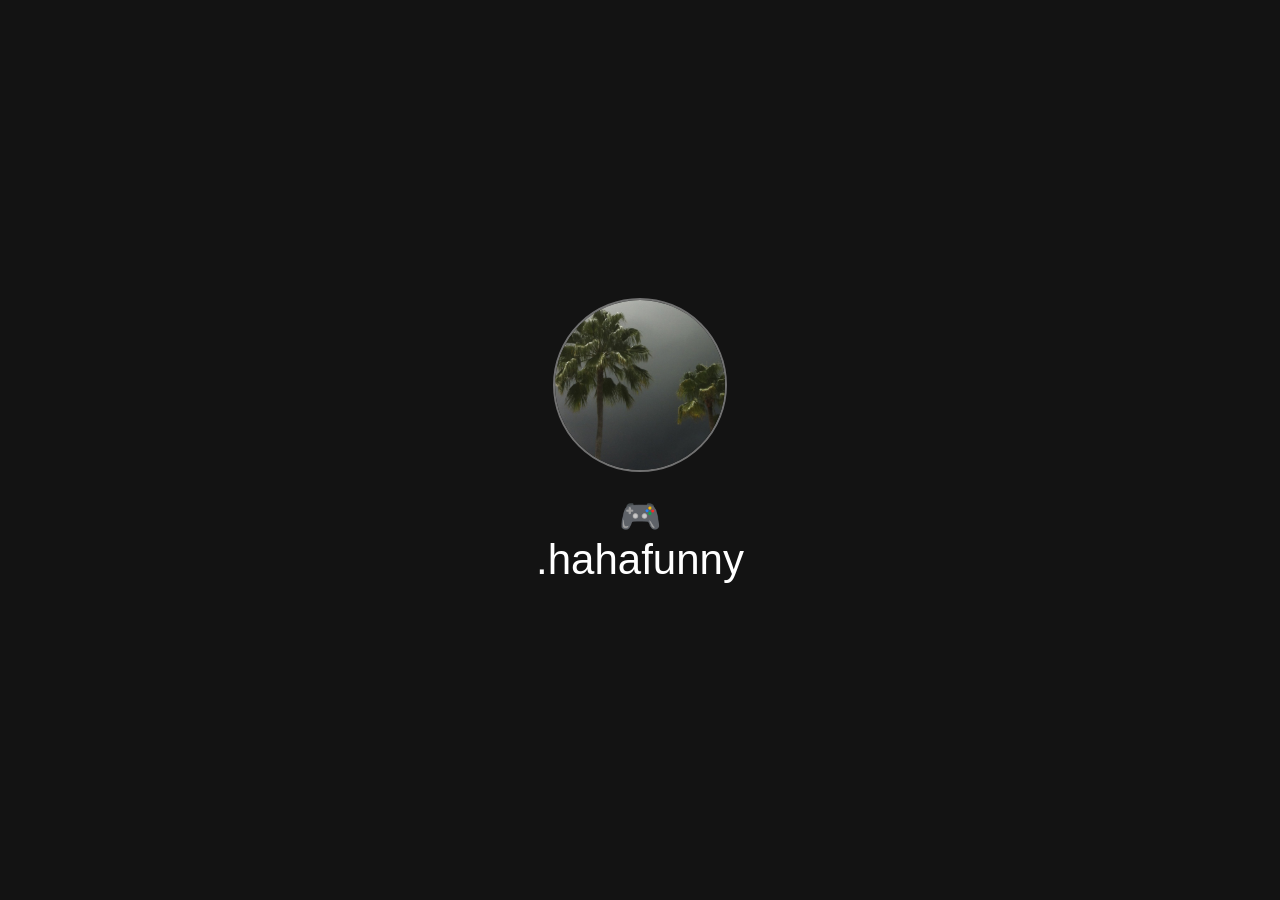
==== index.html @ a011e797 "commit" ====
<!doctype html><html><head><meta charset='utf-8'><meta name='viewport' content='width=device-width,initial-scale=1'><title>.hahafunny</title><link rel='icon' href='avatar.png'><link rel='stylesheet' href='style.css'></head><body><div class='card'><img class='avatar' src='avatar.png'><div class='discord' onclick='copyDiscord()'><div class='icon'>🎮</div><div class='name'>.hahafunny</div><div id='copy'>Click to copy</div></div></div><script src='script.js'></script></body></html>
---- style.css ----
html,body{margin:0;height:100%}body{display:flex;justify-content:center;align-items:center;background:url(background.jpg) center/cover no-repeat;font-family:Arial;background-color:#222}body:before{content:'';position:fixed;inset:0;background:rgba(0,0,0,.45)}.card{position:relative;z-index:1;text-align:center;color:#fff}.avatar{width:170px;height:170px;border-radius:50%;border:2px solid rgba(255,255,255,.4)}.discord{cursor:pointer;margin-top:20px}.icon,.name{transition:.2s}.icon{font-size:34px}.name{font-size:42px}.discord:hover .icon,.discord:hover .name{filter:brightness(1.3);text-shadow:0 0 10px #fff}#copy{opacity:0;transition:.2s} .discord:hover #copy{opacity:1}
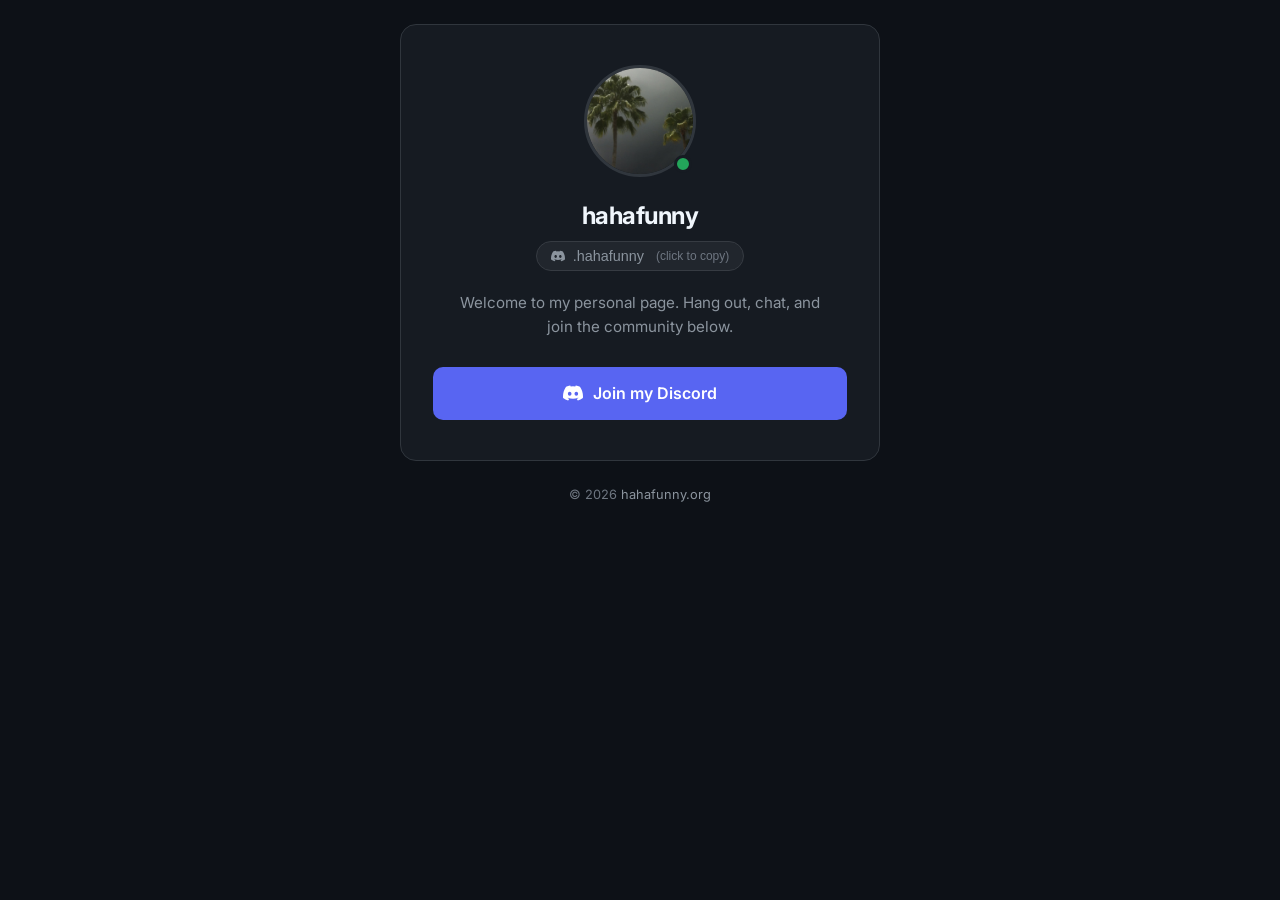
==== commit a4177909: "feat: modern sleek redesign for hahafunny.org with Discord integration" ====
--- a/index.html
+++ b/index.html
@@ -1 +1,131 @@
-<!doctype html><html><head><meta charset='utf-8'><meta name='viewport' content='width=device-width,initial-scale=1'><title>.hahafunny</title><link rel='icon' href='avatar.png'><link rel='stylesheet' href='style.css'></head><body><div class='card'><img class='avatar' src='avatar.png'><div class='discord' onclick='copyDiscord()'><div class='icon'>🎮</div><div class='name'>.hahafunny</div><div id='copy'>Click to copy</div></div></div><script src='script.js'></script></body></html>+<!DOCTYPE html>
+<html lang="en">
+<head>
+  <meta charset="UTF-8">
+  <meta name="viewport" content="width=device-width, initial-scale=1.0">
+  
+  <!-- Primary Meta Tags -->
+  <title>hahafunny</title>
+  <meta name="title" content="hahafunny">
+  <meta name="description" content="Personal website for .hahafunny - Join my Discord server and connect!">
+  <meta name="theme-color" content="#0d1117">
+
+  <!-- Open Graph / Discord Embed Meta Tags -->
+  <meta property="og:type" content="website">
+  <meta property="og:url" content="https://hahafunny.org/">
+  <meta property="og:title" content="hahafunny">
+  <meta property="og:description" content="Personal website for .hahafunny - Join my Discord server and connect!">
+  <meta property="og:image" content="assets/profile.png">
+
+  <!-- Google Fonts: Inter -->
+  <link rel="preconnect" href="https://fonts.googleapis.com">
+  <link rel="preconnect" href="https://fonts.gstatic.com" crossorigin>
+  <link href="https://fonts.googleapis.com/css2?family=Inter:wght@400;500;600;700&amp;display=swap" rel="stylesheet">
+
+  <!-- Stylesheet -->
+  <link rel="stylesheet" href="css/style.css">
+  <link rel="icon" type="image/png" href="assets/profile.png">
+</head>
+<body>
+
+  <main class="container">
+    <div class="profile-card">
+
+      <!-- ==========================================================
+           1. PROFILE PICTURE
+           Replace 'assets/profile.png' with your own image file!
+           ========================================================== -->
+      <div class="avatar-wrapper">
+        <img 
+          src="assets/profile.png" 
+          alt=".hahafunny avatar" 
+          class="avatar-image"
+          width="112"
+          height="112"
+        >
+        <!-- Online status indicator dot -->
+        <span class="status-indicator" title="Online"></span>
+      </div>
+
+      <!-- ==========================================================
+           2. USERNAME & HANDLE
+           Clicking the pill copies your username to the clipboard.
+           ========================================================== -->
+      <h1 class="display-name">hahafunny</h1>
+
+      <button 
+        type="button" 
+        class="discord-handle" 
+        id="discordHandleBtn" 
+        title="Click to copy Discord username"
+        aria-label="Copy Discord username .hahafunny"
+      >
+        <!-- Discord Logo SVG -->
+        <svg viewBox="0 0 24 24" aria-hidden="true">
+          <path d="M20.317 4.37a19.791 19.791 0 0 0-4.885-1.515.074.074 0 0 0-.079.037c-.21.375-.444.864-.608 1.25a18.27 18.27 0 0 0-5.487 0 12.64 12.64 0 0 0-.617-1.25.077.077 0 0 0-.079-.037A19.736 19.736 0 0 0 3.677 4.37a.07.07 0 0 0-.032.027C.533 9.046-.32 13.58.099 18.057a.082.082 0 0 0 .031.057 19.9 19.9 0 0 0 5.993 3.03.078.078 0 0 0 .084-.028c.462-.63.874-1.295 1.226-1.994.021-.041.001-.09-.041-.106a13.107 13.107 0 0 1-1.872-.892.077.077 0 0 1-.008-.128 10.2 10.2 0 0 0 .372-.292.074.074 0 0 1 .077-.01c3.929 1.793 8.18 1.793 12.061 0a.074.074 0 0 1 .078.01c.12.098.246.198.373.292a.077.077 0 0 1-.006.127 12.299 12.299 0 0 1-1.873.893.077.077 0 0 0-.041.107c.36.698.772 1.362 1.225 1.993a.076.076 0 0 0 .084.028 19.839 19.839 0 0 0 6.002-3.03.077.077 0 0 0 .032-.054c.5-5.177-.838-9.674-3.549-13.66a.061.061 0 0 0-.031-.028zM8.02 15.33c-1.183 0-2.157-1.085-2.157-2.419 0-1.333.956-2.419 2.157-2.419 1.21 0 2.176 1.096 2.157 2.42 0 1.333-.956 2.418-2.157 2.418zm7.975 0c-1.183 0-2.157-1.085-2.157-2.419 0-1.333.955-2.419 2.157-2.419 1.21 0 2.176 1.096 2.157 2.42 0 1.333-.946 2.418-2.157 2.418z"/>
+        </svg>
+        <span>.hahafunny</span>
+        <span class="copy-hint">(click to copy)</span>
+      </button>
+
+      <!-- ==========================================================
+           3. SHORT BIO / TAGLINE
+           Edit this text to customize your personal description!
+           ========================================================== -->
+      <section class="bio-section">
+        <p>Welcome to my personal page. Hang out, chat, and join the community below.</p>
+      </section>
+
+      <!-- ==========================================================
+           4. PRIMARY ACTION BUTTON: JOIN DISCORD
+           Links to: https://discord.gg/38FWDppfva
+           ========================================================== -->
+      <div class="actions">
+        <a 
+          href="https://discord.gg/38FWDppfva" 
+          target="_blank" 
+          rel="noopener noreferrer" 
+          class="btn-discord"
+        >
+          <!-- Discord Logo SVG -->
+          <svg viewBox="0 0 24 24" aria-hidden="true">
+            <path d="M20.317 4.37a19.791 19.791 0 0 0-4.885-1.515.074.074 0 0 0-.079.037c-.21.375-.444.864-.608 1.25a18.27 18.27 0 0 0-5.487 0 12.64 12.64 0 0 0-.617-1.25.077.077 0 0 0-.079-.037A19.736 19.736 0 0 0 3.677 4.37a.07.07 0 0 0-.032.027C.533 9.046-.32 13.58.099 18.057a.082.082 0 0 0 .031.057 19.9 19.9 0 0 0 5.993 3.03.078.078 0 0 0 .084-.028c.462-.63.874-1.295 1.226-1.994.021-.041.001-.09-.041-.106a13.107 13.107 0 0 1-1.872-.892.077.077 0 0 1-.008-.128 10.2 10.2 0 0 0 .372-.292.074.074 0 0 1 .077-.01c3.929 1.793 8.18 1.793 12.061 0a.074.074 0 0 1 .078.01c.12.098.246.198.373.292a.077.077 0 0 1-.006.127 12.299 12.299 0 0 1-1.873.893.077.077 0 0 0-.041.107c.36.698.772 1.362 1.225 1.993a.076.076 0 0 0 .084.028 19.839 19.839 0 0 0 6.002-3.03.077.077 0 0 0 .032-.054c.5-5.177-.838-9.674-3.549-13.66a.061.061 0 0 0-.031-.028zM8.02 15.33c-1.183 0-2.157-1.085-2.157-2.419 0-1.333.956-2.419 2.157-2.419 1.21 0 2.176 1.096 2.157 2.42 0 1.333-.956 2.418-2.157 2.418zm7.975 0c-1.183 0-2.157-1.085-2.157-2.419 0-1.333.955-2.419 2.157-2.419 1.21 0 2.176 1.096 2.157 2.42 0 1.333-.946 2.418-2.157 2.418z"/>
+          </svg>
+          <span>Join my Discord</span>
+        </a>
+      </div>
+
+    </div>
+
+    <!-- Footer -->
+    <footer class="footer">
+      <p>&copy; <span id="year"></span> <a href="https://hahafunny.org">hahafunny.org</a></p>
+    </footer>
+  </main>
+
+  <!-- Feedback Toast for copying username -->
+  <div class="toast" id="toast" role="status" aria-live="polite">Copied username to clipboard!</div>
+
+  <!-- Minimal Vanilla JS for dynamic year and copy-to-clipboard -->
+  <script>
+    document.getElementById('year').textContent = new Date().getFullYear();
+
+    const handleBtn = document.getElementById('discordHandleBtn');
+    const toast = document.getElementById('toast');
+    let toastTimeout;
+
+    handleBtn.addEventListener('click', async () => {
+      try {
+        await navigator.clipboard.writeText('.hahafunny');
+        toast.classList.add('show');
+        clearTimeout(toastTimeout);
+        toastTimeout = setTimeout(() => {
+          toast.classList.remove('show');
+        }, 2000);
+      } catch (err) {
+        console.error('Failed to copy text: ', err);
+      }
+    });
+  </script>
+</body>
+</html>
--- a/css/style.css
+++ b/css/style.css
@@ -0,0 +1,258 @@
+/* ==========================================================================
+   PERSONAL WEBSITE STYLESHEET
+   Domain: hahafunny.org
+   Designed for GitHub Pages: Clean, responsive, minimal & dark-mode first.
+   ========================================================================== */
+
+/* --- CSS Variables / Color Palette (Easily customize your theme here) --- */
+:root {
+  --bg-color: #0d1117;          /* Dark canvas background */
+  --card-bg: #161b22;           /* Elevated card container */
+  --card-border: #30363d;       /* Subtle border for structure */
+  --text-primary: #f0f6fc;      /* High-contrast crisp white/off-white */
+  --text-secondary: #8b949e;    /* Muted secondary text for handles & tags */
+  --text-muted: #6e7681;        /* Subtle footer/helper text */
+  --discord-color: #5865f2;     /* Official Discord Blurple */
+  --discord-hover: #4752c4;     /* Darker Discord blurple on hover */
+  --badge-bg: #21262d;          /* Pill badge background */
+  --badge-border: #363b42;      /* Pill badge border */
+  --badge-hover: #292e36;       /* Pill badge hover */
+  --focus-ring: rgba(88, 101, 242, 0.45);
+  
+  --font-sans: 'Inter', -apple-system, BlinkMacSystemFont, 'Segoe UI', Roboto, Helvetica, Arial, sans-serif;
+  --transition-speed: 0.2s;
+  --border-radius-card: 16px;
+  --border-radius-btn: 10px;
+  --border-radius-full: 9999px;
+}
+
+/* --- Base Reset & Box Sizing --- */
+*, *::before, *::after {
+  box-sizing: border-box;
+  margin: 0;
+  padding: 0;
+}
+
+html, body {
+  min-height: 100%;
+  font-family: var(--font-sans);
+  background-color: var(--bg-color);
+  color: var(--text-primary);
+  line-height: 1.6;
+  -webkit-font-smoothing: antialiased;
+  -moz-osx-font-smoothing: grayscale;
+}
+
+body {
+  display: flex;
+  flex-direction: column;
+  justify-content: center;
+  align-items: center;
+  padding: 24px 16px;
+}
+
+/* --- Layout Container --- */
+.container {
+  width: 100%;
+  max-width: 480px;
+  margin: auto;
+}
+
+/* --- Main Card --- */
+.profile-card {
+  background-color: var(--card-bg);
+  border: 1px solid var(--card-border);
+  border-radius: var(--border-radius-card);
+  padding: 40px 32px;
+  text-align: center;
+  display: flex;
+  flex-direction: column;
+  align-items: center;
+}
+
+/* --- Avatar / Profile Picture --- */
+.avatar-wrapper {
+  position: relative;
+  width: 112px;
+  height: 112px;
+  margin-bottom: 20px;
+}
+
+.avatar-image {
+  width: 100%;
+  height: 100%;
+  border-radius: var(--border-radius-full);
+  object-fit: cover;
+  border: 3px solid var(--card-border);
+  display: block;
+  transition: border-color var(--transition-speed) ease;
+}
+
+.avatar-image:hover {
+  border-color: var(--discord-color);
+}
+
+/* Online indicator dot */
+.status-indicator {
+  position: absolute;
+  bottom: 4px;
+  right: 4px;
+  width: 18px;
+  height: 18px;
+  background-color: #23a55a; /* Discord online green */
+  border: 3px solid var(--card-bg);
+  border-radius: var(--border-radius-full);
+}
+
+/* --- Profile Details --- */
+.display-name {
+  font-size: 1.5rem;
+  font-weight: 700;
+  letter-spacing: -0.02em;
+  color: var(--text-primary);
+  margin-bottom: 6px;
+}
+
+/* Discord Handle Pill (Click to copy) */
+.discord-handle {
+  display: inline-flex;
+  align-items: center;
+  gap: 8px;
+  background-color: var(--badge-bg);
+  border: 1px solid var(--badge-border);
+  color: var(--text-secondary);
+  font-size: 0.9rem;
+  font-weight: 500;
+  padding: 6px 14px;
+  border-radius: var(--border-radius-full);
+  margin-bottom: 20px;
+  cursor: pointer;
+  user-select: all;
+  transition: background-color var(--transition-speed) ease,
+              color var(--transition-speed) ease,
+              border-color var(--transition-speed) ease;
+}
+
+.discord-handle:hover {
+  background-color: var(--badge-hover);
+  color: var(--text-primary);
+  border-color: var(--text-muted);
+}
+
+.discord-handle svg {
+  width: 14px;
+  height: 14px;
+  fill: currentColor;
+  flex-shrink: 0;
+}
+
+.copy-hint {
+  font-size: 0.75rem;
+  color: var(--text-muted);
+  margin-left: 4px;
+}
+
+/* --- Bio Section --- */
+.bio-section {
+  color: var(--text-secondary);
+  font-size: 0.95rem;
+  line-height: 1.55;
+  margin-bottom: 28px;
+  max-width: 380px;
+}
+
+/* --- Action Button --- */
+.actions {
+  width: 100%;
+}
+
+.btn-discord {
+  display: inline-flex;
+  align-items: center;
+  justify-content: center;
+  gap: 10px;
+  width: 100%;
+  background-color: var(--discord-color);
+  color: #ffffff;
+  font-size: 1rem;
+  font-weight: 600;
+  text-decoration: none;
+  padding: 13px 20px;
+  border-radius: var(--border-radius-btn);
+  border: 1px solid transparent;
+  cursor: pointer;
+  transition: background-color var(--transition-speed) ease,
+              box-shadow var(--transition-speed) ease;
+}
+
+.btn-discord:hover {
+  background-color: var(--discord-hover);
+  box-shadow: 0 4px 12px rgba(88, 101, 242, 0.35);
+}
+
+.btn-discord:focus-visible {
+  outline: none;
+  box-shadow: 0 0 0 3px var(--focus-ring);
+}
+
+.btn-discord svg {
+  width: 20px;
+  height: 20px;
+  fill: currentColor;
+  flex-shrink: 0;
+}
+
+/* --- Toast Notification (for copy to clipboard) --- */
+.toast {
+  position: fixed;
+  bottom: 24px;
+  background-color: #238636;
+  color: #ffffff;
+  font-size: 0.875rem;
+  font-weight: 500;
+  padding: 8px 16px;
+  border-radius: var(--border-radius-full);
+  opacity: 0;
+  visibility: hidden;
+  transition: opacity var(--transition-speed) ease, visibility var(--transition-speed) ease;
+  z-index: 100;
+}
+
+.toast.show {
+  opacity: 1;
+  visibility: visible;
+}
+
+/* --- Footer --- */
+.footer {
+  margin-top: 24px;
+  text-align: center;
+  font-size: 0.8rem;
+  color: var(--text-muted);
+}
+
+.footer a {
+  color: var(--text-secondary);
+  text-decoration: none;
+  transition: color var(--transition-speed) ease;
+}
+
+.footer a:hover {
+  color: var(--text-primary);
+  text-decoration: underline;
+}
+
+/* --- Responsive Adjustments --- */
+@media (max-width: 480px) {
+  body {
+    padding: 20px 12px;
+  }
+
+  .profile-card {
+    padding: 32px 20px;
+  }
+
+  .display-name {
+    font-size: 1.35rem;
+  }
+}
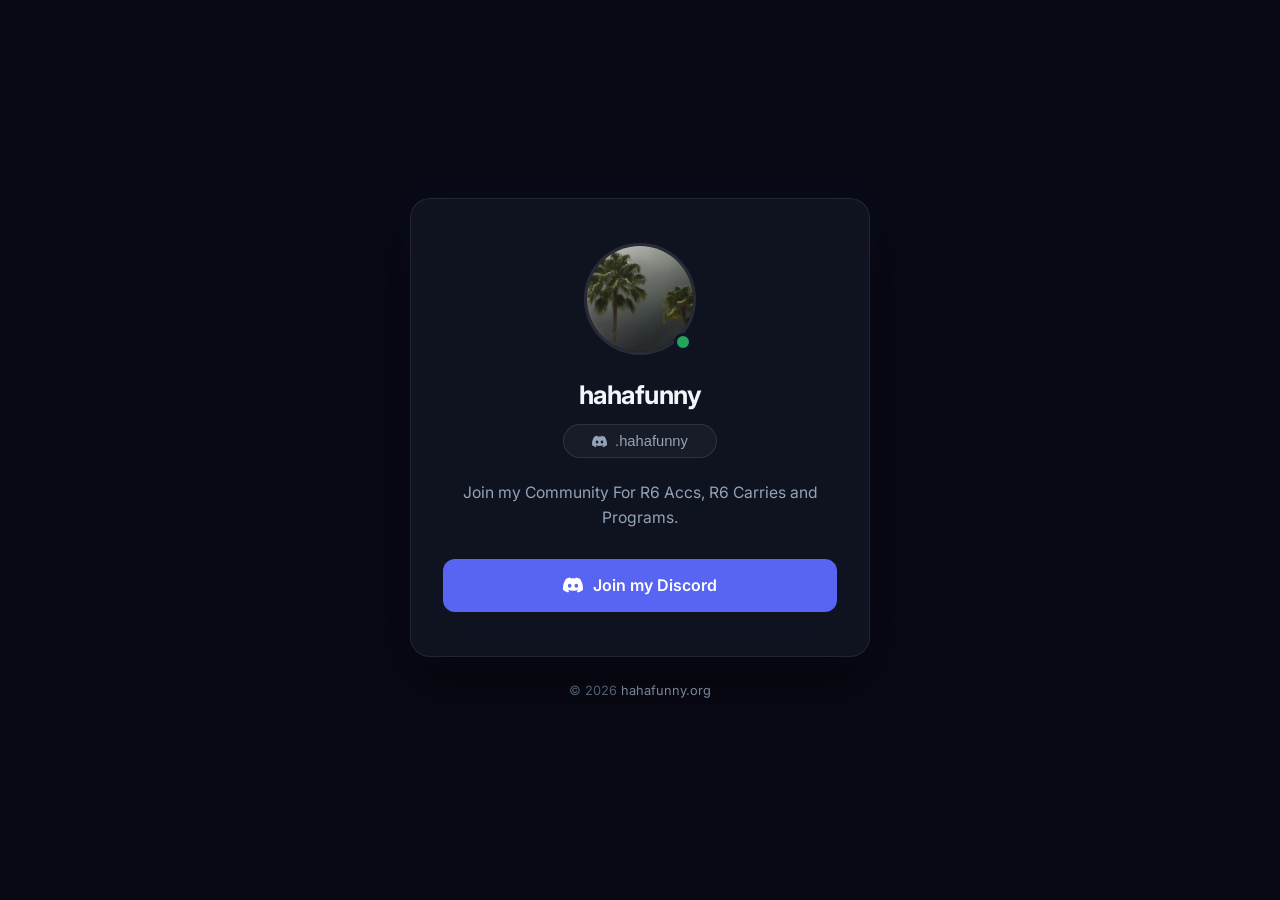
==== commit 11372e7b: "feat: ambient gradient background, hover thick font click-to-copy, and updated bio" ====
--- a/index.html
+++ b/index.html
@@ -7,20 +7,20 @@
   <!-- Primary Meta Tags -->
   <title>hahafunny</title>
   <meta name="title" content="hahafunny">
-  <meta name="description" content="Personal website for .hahafunny - Join my Discord server and connect!">
-  <meta name="theme-color" content="#0d1117">
+  <meta name="description" content="Join my Community For R6 Accs, R6 Carries and Programs.">
+  <meta name="theme-color" content="#080914">
 
   <!-- Open Graph / Discord Embed Meta Tags -->
   <meta property="og:type" content="website">
   <meta property="og:url" content="https://hahafunny.org/">
   <meta property="og:title" content="hahafunny">
-  <meta property="og:description" content="Personal website for .hahafunny - Join my Discord server and connect!">
+  <meta property="og:description" content="Join my Community For R6 Accs, R6 Carries and Programs.">
   <meta property="og:image" content="assets/profile.png">
 
   <!-- Google Fonts: Inter -->
   <link rel="preconnect" href="https://fonts.googleapis.com">
   <link rel="preconnect" href="https://fonts.gstatic.com" crossorigin>
-  <link href="https://fonts.googleapis.com/css2?family=Inter:wght@400;500;600;700&amp;display=swap" rel="stylesheet">
+  <link href="https://fonts.googleapis.com/css2?family=Inter:wght@400;500;600;700;800&amp;display=swap" rel="stylesheet">
 
   <!-- Stylesheet -->
   <link rel="stylesheet" href="css/style.css">
@@ -28,12 +28,19 @@
 </head>
 <body>
 
+  <!-- Background Ambient Glow & Lighting (Verse style) -->
+  <div class="bg-ambient-gradient" aria-hidden="true"></div>
+  <div class="bg-orbs" aria-hidden="true">
+    <div class="orb orb-1"></div>
+    <div class="orb orb-2"></div>
+    <div class="orb orb-3"></div>
+  </div>
+
   <main class="container">
     <div class="profile-card">
 
       <!-- ==========================================================
            1. PROFILE PICTURE
-           Replace 'assets/profile.png' with your own image file!
            ========================================================== -->
       <div class="avatar-wrapper">
         <img 
@@ -49,7 +56,8 @@
 
       <!-- ==========================================================
            2. USERNAME & HANDLE
-           Clicking the pill copies your username to the clipboard.
+           Default: shows username (.hahafunny)
+           Hover: swaps to 'click to copy' in thick/bold font
            ========================================================== -->
       <h1 class="display-name">hahafunny</h1>
 
@@ -64,21 +72,19 @@
         <svg viewBox="0 0 24 24" aria-hidden="true">
           <path d="M20.317 4.37a19.791 19.791 0 0 0-4.885-1.515.074.074 0 0 0-.079.037c-.21.375-.444.864-.608 1.25a18.27 18.27 0 0 0-5.487 0 12.64 12.64 0 0 0-.617-1.25.077.077 0 0 0-.079-.037A19.736 19.736 0 0 0 3.677 4.37a.07.07 0 0 0-.032.027C.533 9.046-.32 13.58.099 18.057a.082.082 0 0 0 .031.057 19.9 19.9 0 0 0 5.993 3.03.078.078 0 0 0 .084-.028c.462-.63.874-1.295 1.226-1.994.021-.041.001-.09-.041-.106a13.107 13.107 0 0 1-1.872-.892.077.077 0 0 1-.008-.128 10.2 10.2 0 0 0 .372-.292.074.074 0 0 1 .077-.01c3.929 1.793 8.18 1.793 12.061 0a.074.074 0 0 1 .078.01c.12.098.246.198.373.292a.077.077 0 0 1-.006.127 12.299 12.299 0 0 1-1.873.893.077.077 0 0 0-.041.107c.36.698.772 1.362 1.225 1.993a.076.076 0 0 0 .084.028 19.839 19.839 0 0 0 6.002-3.03.077.077 0 0 0 .032-.054c.5-5.177-.838-9.674-3.549-13.66a.061.061 0 0 0-.031-.028zM8.02 15.33c-1.183 0-2.157-1.085-2.157-2.419 0-1.333.956-2.419 2.157-2.419 1.21 0 2.176 1.096 2.157 2.42 0 1.333-.956 2.418-2.157 2.418zm7.975 0c-1.183 0-2.157-1.085-2.157-2.419 0-1.333.955-2.419 2.157-2.419 1.21 0 2.176 1.096 2.157 2.42 0 1.333-.946 2.418-2.157 2.418z"/>
         </svg>
-        <span>.hahafunny</span>
-        <span class="copy-hint">(click to copy)</span>
+        <span class="handle-name">.hahafunny</span>
+        <span class="handle-hover-action">click to copy</span>
       </button>
 
       <!-- ==========================================================
            3. SHORT BIO / TAGLINE
-           Edit this text to customize your personal description!
            ========================================================== -->
       <section class="bio-section">
-        <p>Welcome to my personal page. Hang out, chat, and join the community below.</p>
+        <p>Join my Community For R6 Accs, R6 Carries and Programs.</p>
       </section>
 
       <!-- ==========================================================
            4. PRIMARY ACTION BUTTON: JOIN DISCORD
-           Links to: https://discord.gg/38FWDppfva
            ========================================================== -->
       <div class="actions">
         <a 
@@ -106,7 +112,7 @@
   <!-- Feedback Toast for copying username -->
   <div class="toast" id="toast" role="status" aria-live="polite">Copied username to clipboard!</div>
 
-  <!-- Minimal Vanilla JS for dynamic year and copy-to-clipboard -->
+  <!-- Minimal Vanilla JS -->
   <script>
     document.getElementById('year').textContent = new Date().getFullYear();
 
--- a/css/style.css
+++ b/css/style.css
@@ -1,28 +1,28 @@
 /* ==========================================================================
    PERSONAL WEBSITE STYLESHEET
    Domain: hahafunny.org
-   Designed for GitHub Pages: Clean, responsive, minimal & dark-mode first.
+   Clean, responsive, frosted-glass dark aesthetic with ambient blue/purple glow
    ========================================================================== */
 
-/* --- CSS Variables / Color Palette (Easily customize your theme here) --- */
+/* --- CSS Variables / Color Palette --- */
 :root {
-  --bg-color: #0d1117;          /* Dark canvas background */
-  --card-bg: #161b22;           /* Elevated card container */
-  --card-border: #30363d;       /* Subtle border for structure */
+  --bg-color: #080914;          /* Deep canvas background */
+  --card-bg: rgba(18, 23, 36, 0.78); /* Frosted dark card */
+  --card-border: rgba(255, 255, 255, 0.08); /* Subtle border */
   --text-primary: #f0f6fc;      /* High-contrast crisp white/off-white */
-  --text-secondary: #8b949e;    /* Muted secondary text for handles & tags */
-  --text-muted: #6e7681;        /* Subtle footer/helper text */
+  --text-secondary: #94a3b8;    /* Muted secondary text */
+  --text-muted: #64748b;        /* Subtle footer text */
   --discord-color: #5865f2;     /* Official Discord Blurple */
   --discord-hover: #4752c4;     /* Darker Discord blurple on hover */
-  --badge-bg: #21262d;          /* Pill badge background */
-  --badge-border: #363b42;      /* Pill badge border */
-  --badge-hover: #292e36;       /* Pill badge hover */
+  --badge-bg: rgba(255, 255, 255, 0.04);
+  --badge-border: rgba(255, 255, 255, 0.1);
+  --badge-hover: rgba(255, 255, 255, 0.08);
   --focus-ring: rgba(88, 101, 242, 0.45);
   
   --font-sans: 'Inter', -apple-system, BlinkMacSystemFont, 'Segoe UI', Roboto, Helvetica, Arial, sans-serif;
   --transition-speed: 0.2s;
-  --border-radius-card: 16px;
-  --border-radius-btn: 10px;
+  --border-radius-card: 20px;
+  --border-radius-btn: 12px;
   --border-radius-full: 9999px;
 }
 
@@ -34,13 +34,14 @@
 }
 
 html, body {
-  min-height: 100%;
+  min-height: 100vh;
   font-family: var(--font-sans);
   background-color: var(--bg-color);
   color: var(--text-primary);
   line-height: 1.6;
   -webkit-font-smoothing: antialiased;
   -moz-osx-font-smoothing: grayscale;
+  overflow-x: hidden;
 }
 
 body {
@@ -48,26 +49,85 @@
   flex-direction: column;
   justify-content: center;
   align-items: center;
-  padding: 24px 16px;
+  padding: 32px 16px;
+  position: relative;
+}
+
+/* --- Ambient Glow & Gradient Background (Verse style) --- */
+.bg-ambient-gradient {
+  position: fixed;
+  inset: 0;
+  background: 
+    radial-gradient(ellipse 80% 50% at 50% -20%, rgba(98, 0, 234, 0.18) 0%, transparent 60%),
+    radial-gradient(ellipse 60% 45% at 85% 45%, rgba(139, 92, 246, 0.14) 0%, transparent 60%),
+    radial-gradient(ellipse 60% 45% at 15% 75%, rgba(59, 130, 246, 0.14) 0%, transparent 60%),
+    var(--bg-color);
+  z-index: -2;
+  pointer-events: none;
+}
+
+.bg-orbs {
+  position: fixed;
+  inset: 0;
+  z-index: -1;
+  pointer-events: none;
+  overflow: hidden;
+}
+
+.orb {
+  position: absolute;
+  border-radius: 50%;
+  filter: blur(95px);
+  opacity: 0.26;
+  pointer-events: none;
+}
+
+.orb-1 {
+  width: 500px;
+  height: 500px;
+  background: #6200ea; /* Purple ambient glow */
+  top: 5%;
+  left: 10%;
+}
+
+.orb-2 {
+  width: 440px;
+  height: 440px;
+  background: #3b82f6; /* Blue ambient glow */
+  bottom: 10%;
+  right: 10%;
+}
+
+.orb-3 {
+  width: 360px;
+  height: 360px;
+  background: #8b5cf6; /* Indigo / Violet ambient accent */
+  top: 45%;
+  right: 25%;
 }
 
 /* --- Layout Container --- */
 .container {
   width: 100%;
-  max-width: 480px;
+  max-width: 460px;
   margin: auto;
-}
-
-/* --- Main Card --- */
+  position: relative;
+  z-index: 1;
+}
+
+/* --- Main Card (Frosted Glass / Elevated) --- */
 .profile-card {
-  background-color: var(--card-bg);
+  background: var(--card-bg);
+  backdrop-filter: blur(20px);
+  -webkit-backdrop-filter: blur(20px);
   border: 1px solid var(--card-border);
   border-radius: var(--border-radius-card);
-  padding: 40px 32px;
+  padding: 44px 32px;
   text-align: center;
   display: flex;
   flex-direction: column;
   align-items: center;
+  box-shadow: 0 24px 60px rgba(0, 0, 0, 0.5), 0 0 35px rgba(99, 102, 241, 0.08);
 }
 
 /* --- Avatar / Profile Picture --- */
@@ -83,13 +143,14 @@
   height: 100%;
   border-radius: var(--border-radius-full);
   object-fit: cover;
-  border: 3px solid var(--card-border);
+  border: 3px solid rgba(255, 255, 255, 0.1);
   display: block;
-  transition: border-color var(--transition-speed) ease;
+  transition: border-color var(--transition-speed) ease, transform var(--transition-speed) ease;
 }
 
 .avatar-image:hover {
   border-color: var(--discord-color);
+  transform: scale(1.02);
 }
 
 /* Online indicator dot */
@@ -100,65 +161,88 @@
   width: 18px;
   height: 18px;
   background-color: #23a55a; /* Discord online green */
-  border: 3px solid var(--card-bg);
+  border: 3px solid #101424;
   border-radius: var(--border-radius-full);
 }
 
 /* --- Profile Details --- */
 .display-name {
-  font-size: 1.5rem;
+  font-size: 1.6rem;
   font-weight: 700;
   letter-spacing: -0.02em;
   color: var(--text-primary);
-  margin-bottom: 6px;
-}
-
-/* Discord Handle Pill (Click to copy) */
+  margin-bottom: 8px;
+}
+
+/* Discord Handle Pill */
 .discord-handle {
   display: inline-flex;
   align-items: center;
+  justify-content: center;
   gap: 8px;
   background-color: var(--badge-bg);
   border: 1px solid var(--badge-border);
   color: var(--text-secondary);
-  font-size: 0.9rem;
+  font-size: 0.92rem;
   font-weight: 500;
-  padding: 6px 14px;
+  padding: 8px 18px;
   border-radius: var(--border-radius-full);
-  margin-bottom: 20px;
+  margin-bottom: 22px;
   cursor: pointer;
-  user-select: all;
+  user-select: none;
+  min-width: 154px;
   transition: background-color var(--transition-speed) ease,
               color var(--transition-speed) ease,
-              border-color var(--transition-speed) ease;
+              border-color var(--transition-speed) ease,
+              transform var(--transition-speed) ease,
+              box-shadow var(--transition-speed) ease;
 }
 
 .discord-handle:hover {
   background-color: var(--badge-hover);
-  color: var(--text-primary);
-  border-color: var(--text-muted);
+  color: #ffffff;
+  border-color: var(--discord-color);
+  box-shadow: 0 0 16px rgba(88, 101, 242, 0.25);
+  transform: translateY(-1px);
 }
 
 .discord-handle svg {
-  width: 14px;
-  height: 14px;
+  width: 15px;
+  height: 15px;
   fill: currentColor;
   flex-shrink: 0;
-}
-
-.copy-hint {
-  font-size: 0.75rem;
-  color: var(--text-muted);
-  margin-left: 4px;
+  transition: fill var(--transition-speed) ease;
+}
+
+/* Default state: only username is visible */
+.discord-handle .handle-name {
+  display: inline;
+  font-weight: 500;
+}
+
+/* Hover state: says "click to copy" in thick/bold font */
+.discord-handle .handle-hover-action {
+  display: none;
+  font-weight: 800; /* Thick font */
+  letter-spacing: -0.01em;
+  color: #ffffff;
+}
+
+.discord-handle:hover .handle-name {
+  display: none;
+}
+
+.discord-handle:hover .handle-hover-action {
+  display: inline;
 }
 
 /* --- Bio Section --- */
 .bio-section {
   color: var(--text-secondary);
-  font-size: 0.95rem;
-  line-height: 1.55;
+  font-size: 0.98rem;
+  line-height: 1.6;
   margin-bottom: 28px;
-  max-width: 380px;
+  max-width: 360px;
 }
 
 /* --- Action Button --- */
@@ -182,12 +266,14 @@
   border: 1px solid transparent;
   cursor: pointer;
   transition: background-color var(--transition-speed) ease,
-              box-shadow var(--transition-speed) ease;
+              box-shadow var(--transition-speed) ease,
+              transform var(--transition-speed) ease;
 }
 
 .btn-discord:hover {
   background-color: var(--discord-hover);
-  box-shadow: 0 4px 12px rgba(88, 101, 242, 0.35);
+  box-shadow: 0 6px 20px rgba(88, 101, 242, 0.4);
+  transform: translateY(-1px);
 }
 
 .btn-discord:focus-visible {
@@ -209,11 +295,12 @@
   background-color: #238636;
   color: #ffffff;
   font-size: 0.875rem;
-  font-weight: 500;
-  padding: 8px 16px;
+  font-weight: 600;
+  padding: 9px 20px;
   border-radius: var(--border-radius-full);
   opacity: 0;
   visibility: hidden;
+  box-shadow: 0 8px 24px rgba(35, 134, 54, 0.35);
   transition: opacity var(--transition-speed) ease, visibility var(--transition-speed) ease;
   z-index: 100;
 }
@@ -249,10 +336,10 @@
   }
 
   .profile-card {
-    padding: 32px 20px;
+    padding: 34px 20px;
   }
 
   .display-name {
-    font-size: 1.35rem;
+    font-size: 1.4rem;
   }
 }
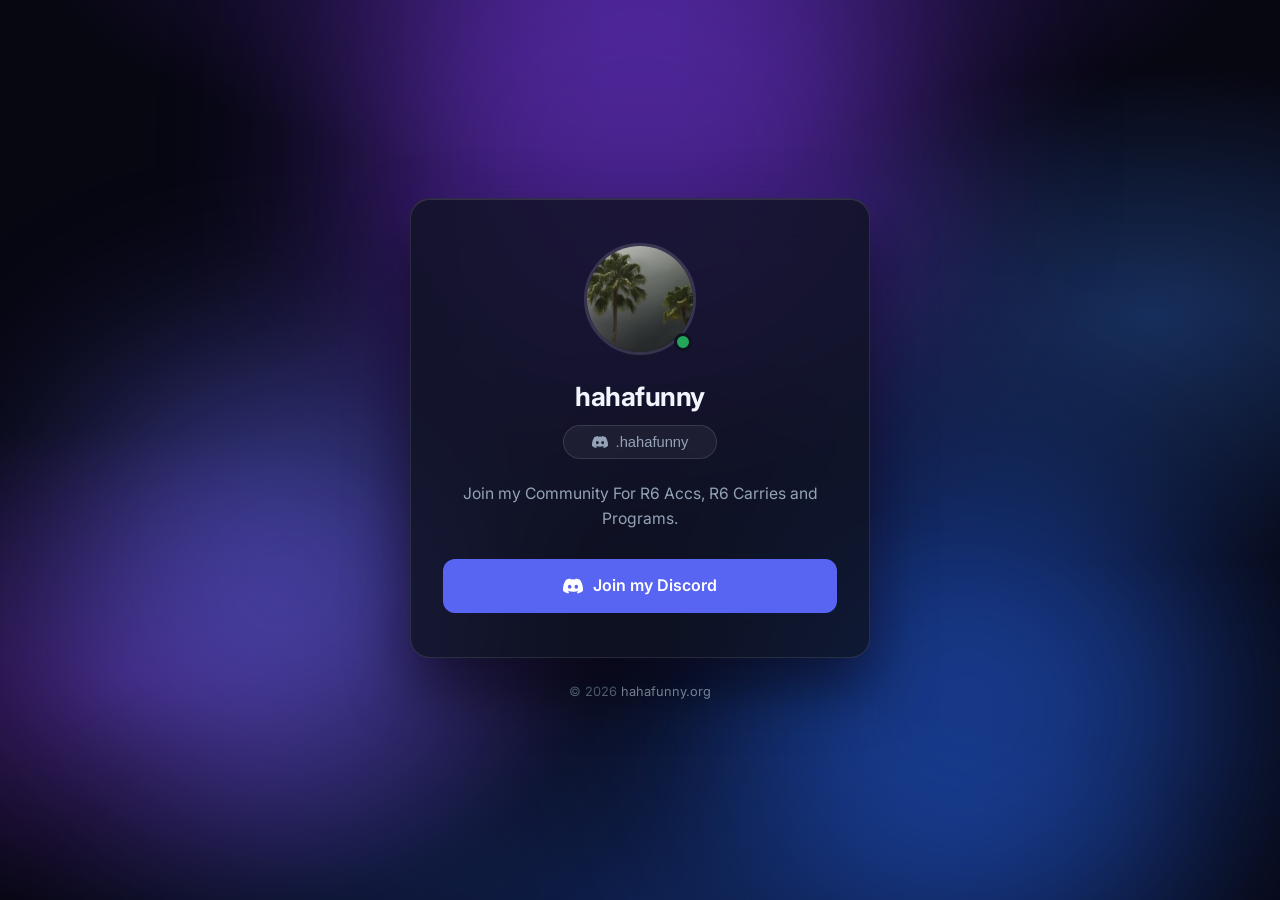
==== commit cb3cc3fe: "fix: background ambient gradient and hover text swap for copy button" ====
--- a/index.html
+++ b/index.html
@@ -8,7 +8,7 @@
   <title>hahafunny</title>
   <meta name="title" content="hahafunny">
   <meta name="description" content="Join my Community For R6 Accs, R6 Carries and Programs.">
-  <meta name="theme-color" content="#080914">
+  <meta name="theme-color" content="#070712">
 
   <!-- Open Graph / Discord Embed Meta Tags -->
   <meta property="og:type" content="website">
@@ -22,18 +22,30 @@
   <link rel="preconnect" href="https://fonts.gstatic.com" crossorigin>
   <link href="https://fonts.googleapis.com/css2?family=Inter:wght@400;500;600;700;800&amp;display=swap" rel="stylesheet">
 
-  <!-- Stylesheet -->
-  <link rel="stylesheet" href="css/style.css">
+  <!-- Stylesheet (cache-busted query parameter) -->
+  <link rel="stylesheet" href="css/style.css?v=20260915-3">
   <link rel="icon" type="image/png" href="assets/profile.png">
+
+  <!-- Critical styles for guaranteed ambient glow rendering -->
+  <style>
+    body {
+      background-color: #070712 !important;
+      background-image: 
+        radial-gradient(ellipse 80% 50% at 50% -10%, rgba(124, 58, 237, 0.38) 0%, transparent 60%),
+        radial-gradient(ellipse 65% 50% at 90% 35%, rgba(59, 130, 246, 0.32) 0%, transparent 55%),
+        radial-gradient(ellipse 65% 50% at 10% 75%, rgba(147, 51, 234, 0.32) 0%, transparent 55%),
+        radial-gradient(ellipse 80% 40% at 50% 100%, rgba(37, 99, 235, 0.25) 0%, transparent 60%) !important;
+      background-attachment: fixed !important;
+    }
+  </style>
 </head>
 <body>
 
-  <!-- Background Ambient Glow & Lighting (Verse style) -->
-  <div class="bg-ambient-gradient" aria-hidden="true"></div>
-  <div class="bg-orbs" aria-hidden="true">
-    <div class="orb orb-1"></div>
-    <div class="orb orb-2"></div>
-    <div class="orb orb-3"></div>
+  <!-- Floating Ambient Orbs (Verse style ambient lighting) -->
+  <div class="bg-orb-container" aria-hidden="true">
+    <div class="bg-orb bg-orb-purple"></div>
+    <div class="bg-orb bg-orb-blue"></div>
+    <div class="bg-orb bg-orb-indigo"></div>
   </div>
 
   <main class="container">
@@ -56,8 +68,8 @@
 
       <!-- ==========================================================
            2. USERNAME & HANDLE
-           Default: shows username (.hahafunny)
-           Hover: swaps to 'click to copy' in thick/bold font
+           Default state: shows only username (.hahafunny)
+           Hover state: textfield spells out 'click to copy' in thick font
            ========================================================== -->
       <h1 class="display-name">hahafunny</h1>
 
@@ -72,8 +84,7 @@
         <svg viewBox="0 0 24 24" aria-hidden="true">
           <path d="M20.317 4.37a19.791 19.791 0 0 0-4.885-1.515.074.074 0 0 0-.079.037c-.21.375-.444.864-.608 1.25a18.27 18.27 0 0 0-5.487 0 12.64 12.64 0 0 0-.617-1.25.077.077 0 0 0-.079-.037A19.736 19.736 0 0 0 3.677 4.37a.07.07 0 0 0-.032.027C.533 9.046-.32 13.58.099 18.057a.082.082 0 0 0 .031.057 19.9 19.9 0 0 0 5.993 3.03.078.078 0 0 0 .084-.028c.462-.63.874-1.295 1.226-1.994.021-.041.001-.09-.041-.106a13.107 13.107 0 0 1-1.872-.892.077.077 0 0 1-.008-.128 10.2 10.2 0 0 0 .372-.292.074.074 0 0 1 .077-.01c3.929 1.793 8.18 1.793 12.061 0a.074.074 0 0 1 .078.01c.12.098.246.198.373.292a.077.077 0 0 1-.006.127 12.299 12.299 0 0 1-1.873.893.077.077 0 0 0-.041.107c.36.698.772 1.362 1.225 1.993a.076.076 0 0 0 .084.028 19.839 19.839 0 0 0 6.002-3.03.077.077 0 0 0 .032-.054c.5-5.177-.838-9.674-3.549-13.66a.061.061 0 0 0-.031-.028zM8.02 15.33c-1.183 0-2.157-1.085-2.157-2.419 0-1.333.956-2.419 2.157-2.419 1.21 0 2.176 1.096 2.157 2.42 0 1.333-.956 2.418-2.157 2.418zm7.975 0c-1.183 0-2.157-1.085-2.157-2.419 0-1.333.955-2.419 2.157-2.419 1.21 0 2.176 1.096 2.157 2.42 0 1.333-.946 2.418-2.157 2.418z"/>
         </svg>
-        <span class="handle-name">.hahafunny</span>
-        <span class="handle-hover-action">click to copy</span>
+        <span class="handle-text" id="handleText">.hahafunny</span>
       </button>
 
       <!-- ==========================================================
@@ -112,22 +123,44 @@
   <!-- Feedback Toast for copying username -->
   <div class="toast" id="toast" role="status" aria-live="polite">Copied username to clipboard!</div>
 
-  <!-- Minimal Vanilla JS -->
+  <!-- Interactive JavaScript: dynamic year, hover text swap, and copy action -->
   <script>
     document.getElementById('year').textContent = new Date().getFullYear();
 
     const handleBtn = document.getElementById('discordHandleBtn');
+    const handleText = document.getElementById('handleText');
     const toast = document.getElementById('toast');
     let toastTimeout;
 
+    // Hover effect: when hovering, text changes to 'click to copy' in thick font
+    handleBtn.addEventListener('mouseenter', () => {
+      handleText.textContent = 'click to copy';
+      handleText.classList.add('thick-text');
+    });
+
+    // Revert back to '.hahafunny' on mouse leave
+    handleBtn.addEventListener('mouseleave', () => {
+      handleText.textContent = '.hahafunny';
+      handleText.classList.remove('thick-text');
+    });
+
+    // Click to copy action
     handleBtn.addEventListener('click', async () => {
       try {
         await navigator.clipboard.writeText('.hahafunny');
+        handleText.textContent = 'copied!';
+        handleText.classList.add('thick-text');
         toast.classList.add('show');
         clearTimeout(toastTimeout);
         toastTimeout = setTimeout(() => {
           toast.classList.remove('show');
-        }, 2000);
+          if (handleBtn.matches(':hover')) {
+            handleText.textContent = 'click to copy';
+          } else {
+            handleText.textContent = '.hahafunny';
+            handleText.classList.remove('thick-text');
+          }
+        }, 1800);
       } catch (err) {
         console.error('Failed to copy text: ', err);
       }
--- a/css/style.css
+++ b/css/style.css
@@ -1,109 +1,105 @@
 /* ==========================================================================
    PERSONAL WEBSITE STYLESHEET
    Domain: hahafunny.org
-   Clean, responsive, frosted-glass dark aesthetic with ambient blue/purple glow
+   Professional ambient blue & purple gradient background (Verse style)
    ========================================================================== */
 
-/* --- CSS Variables / Color Palette --- */
 :root {
-  --bg-color: #080914;          /* Deep canvas background */
-  --card-bg: rgba(18, 23, 36, 0.78); /* Frosted dark card */
-  --card-border: rgba(255, 255, 255, 0.08); /* Subtle border */
-  --text-primary: #f0f6fc;      /* High-contrast crisp white/off-white */
-  --text-secondary: #94a3b8;    /* Muted secondary text */
-  --text-muted: #64748b;        /* Subtle footer text */
-  --discord-color: #5865f2;     /* Official Discord Blurple */
-  --discord-hover: #4752c4;     /* Darker Discord blurple on hover */
-  --badge-bg: rgba(255, 255, 255, 0.04);
-  --badge-border: rgba(255, 255, 255, 0.1);
-  --badge-hover: rgba(255, 255, 255, 0.08);
-  --focus-ring: rgba(88, 101, 242, 0.45);
+  --bg-color: #070712;
+  --card-bg: rgba(15, 19, 32, 0.78);
+  --card-border: rgba(255, 255, 255, 0.1);
+  --text-primary: #f0f6fc;
+  --text-secondary: #94a3b8;
+  --text-muted: #64748b;
+  --discord-color: #5865f2;
+  --discord-hover: #4752c4;
+  --badge-bg: rgba(255, 255, 255, 0.05);
+  --badge-border: rgba(255, 255, 255, 0.12);
+  --badge-hover: rgba(255, 255, 255, 0.09);
+  --focus-ring: rgba(88, 101, 242, 0.5);
   
-  --font-sans: 'Inter', -apple-system, BlinkMacSystemFont, 'Segoe UI', Roboto, Helvetica, Arial, sans-serif;
+  --font-sans: 'Inter', -apple-system, BlinkMacSystemFont, 'Segoe UI', Roboto, sans-serif;
   --transition-speed: 0.2s;
   --border-radius-card: 20px;
   --border-radius-btn: 12px;
   --border-radius-full: 9999px;
 }
 
-/* --- Base Reset & Box Sizing --- */
 *, *::before, *::after {
   box-sizing: border-box;
   margin: 0;
   padding: 0;
 }
 
-html, body {
+html {
+  min-height: 100%;
+  background-color: var(--bg-color);
+}
+
+body {
   min-height: 100vh;
   font-family: var(--font-sans);
   background-color: var(--bg-color);
+  background-image: 
+    radial-gradient(ellipse 80% 50% at 50% -10%, rgba(124, 58, 237, 0.38) 0%, transparent 60%),
+    radial-gradient(ellipse 65% 50% at 90% 35%, rgba(59, 130, 246, 0.32) 0%, transparent 55%),
+    radial-gradient(ellipse 65% 50% at 10% 75%, rgba(147, 51, 234, 0.32) 0%, transparent 55%),
+    radial-gradient(ellipse 80% 40% at 50% 100%, rgba(37, 99, 235, 0.25) 0%, transparent 60%);
+  background-attachment: fixed;
+  background-repeat: no-repeat;
   color: var(--text-primary);
   line-height: 1.6;
   -webkit-font-smoothing: antialiased;
   -moz-osx-font-smoothing: grayscale;
-  overflow-x: hidden;
-}
-
-body {
   display: flex;
   flex-direction: column;
   justify-content: center;
   align-items: center;
   padding: 32px 16px;
   position: relative;
-}
-
-/* --- Ambient Glow & Gradient Background (Verse style) --- */
-.bg-ambient-gradient {
+  overflow-x: hidden;
+}
+
+/* --- Floating Ambient Orbs (Verse style ambient lighting) --- */
+.bg-orb-container {
   position: fixed;
   inset: 0;
-  background: 
-    radial-gradient(ellipse 80% 50% at 50% -20%, rgba(98, 0, 234, 0.18) 0%, transparent 60%),
-    radial-gradient(ellipse 60% 45% at 85% 45%, rgba(139, 92, 246, 0.14) 0%, transparent 60%),
-    radial-gradient(ellipse 60% 45% at 15% 75%, rgba(59, 130, 246, 0.14) 0%, transparent 60%),
-    var(--bg-color);
-  z-index: -2;
-  pointer-events: none;
-}
-
-.bg-orbs {
-  position: fixed;
-  inset: 0;
-  z-index: -1;
   pointer-events: none;
   overflow: hidden;
-}
-
-.orb {
+  z-index: 0;
+}
+
+.bg-orb {
   position: absolute;
   border-radius: 50%;
-  filter: blur(95px);
-  opacity: 0.26;
+  filter: blur(100px);
   pointer-events: none;
-}
-
-.orb-1 {
+  opacity: 0.55;
+}
+
+.bg-orb-purple {
+  width: 550px;
+  height: 550px;
+  background: #7c3aed; /* Vibrant Purple */
+  top: -120px;
+  left: 50%;
+  transform: translateX(-50%);
+}
+
+.bg-orb-blue {
   width: 500px;
   height: 500px;
-  background: #6200ea; /* Purple ambient glow */
-  top: 5%;
-  left: 10%;
-}
-
-.orb-2 {
+  background: #2563eb; /* Vibrant Electric Blue */
+  bottom: -60px;
+  right: 5%;
+}
+
+.bg-orb-indigo {
   width: 440px;
   height: 440px;
-  background: #3b82f6; /* Blue ambient glow */
-  bottom: 10%;
-  right: 10%;
-}
-
-.orb-3 {
-  width: 360px;
-  height: 360px;
-  background: #8b5cf6; /* Indigo / Violet ambient accent */
-  top: 45%;
-  right: 25%;
+  background: #6366f1; /* Deep Indigo / Purple */
+  top: 40%;
+  left: 5%;
 }
 
 /* --- Layout Container --- */
@@ -118,8 +114,8 @@
 /* --- Main Card (Frosted Glass / Elevated) --- */
 .profile-card {
   background: var(--card-bg);
-  backdrop-filter: blur(20px);
-  -webkit-backdrop-filter: blur(20px);
+  backdrop-filter: blur(24px);
+  -webkit-backdrop-filter: blur(24px);
   border: 1px solid var(--card-border);
   border-radius: var(--border-radius-card);
   padding: 44px 32px;
@@ -127,7 +123,10 @@
   display: flex;
   flex-direction: column;
   align-items: center;
-  box-shadow: 0 24px 60px rgba(0, 0, 0, 0.5), 0 0 35px rgba(99, 102, 241, 0.08);
+  box-shadow: 
+    0 24px 60px rgba(0, 0, 0, 0.6),
+    0 0 45px rgba(124, 58, 237, 0.15),
+    inset 0 1px 0 rgba(255, 255, 255, 0.12);
 }
 
 /* --- Avatar / Profile Picture --- */
@@ -143,7 +142,7 @@
   height: 100%;
   border-radius: var(--border-radius-full);
   object-fit: cover;
-  border: 3px solid rgba(255, 255, 255, 0.1);
+  border: 3px solid rgba(255, 255, 255, 0.14);
   display: block;
   transition: border-color var(--transition-speed) ease, transform var(--transition-speed) ease;
 }
@@ -160,21 +159,21 @@
   right: 4px;
   width: 18px;
   height: 18px;
-  background-color: #23a55a; /* Discord online green */
-  border: 3px solid #101424;
+  background-color: #23a55a;
+  border: 3px solid #0f1320;
   border-radius: var(--border-radius-full);
 }
 
 /* --- Profile Details --- */
 .display-name {
-  font-size: 1.6rem;
+  font-size: 1.65rem;
   font-weight: 700;
   letter-spacing: -0.02em;
   color: var(--text-primary);
   margin-bottom: 8px;
 }
 
-/* Discord Handle Pill */
+/* Discord Handle Pill (Interactive Copy Button) */
 .discord-handle {
   display: inline-flex;
   align-items: center;
@@ -185,7 +184,7 @@
   color: var(--text-secondary);
   font-size: 0.92rem;
   font-weight: 500;
-  padding: 8px 18px;
+  padding: 8px 20px;
   border-radius: var(--border-radius-full);
   margin-bottom: 22px;
   cursor: pointer;
@@ -199,41 +198,29 @@
 }
 
 .discord-handle:hover {
-  background-color: var(--badge-hover);
+  background-color: rgba(255, 255, 255, 0.1);
   color: #ffffff;
-  border-color: var(--discord-color);
-  box-shadow: 0 0 16px rgba(88, 101, 242, 0.25);
+  border-color: #5865f2;
+  box-shadow: 0 0 20px rgba(88, 101, 242, 0.35);
   transform: translateY(-1px);
 }
 
 .discord-handle svg {
-  width: 15px;
-  height: 15px;
+  width: 16px;
+  height: 16px;
   fill: currentColor;
   flex-shrink: 0;
   transition: fill var(--transition-speed) ease;
 }
 
-/* Default state: only username is visible */
-.discord-handle .handle-name {
-  display: inline;
-  font-weight: 500;
-}
-
-/* Hover state: says "click to copy" in thick/bold font */
-.discord-handle .handle-hover-action {
-  display: none;
+.discord-handle .handle-text {
+  transition: font-weight var(--transition-speed) ease, color var(--transition-speed) ease;
+}
+
+.discord-handle .handle-text.thick-text {
   font-weight: 800; /* Thick font */
+  color: #ffffff;
   letter-spacing: -0.01em;
-  color: #ffffff;
-}
-
-.discord-handle:hover .handle-name {
-  display: none;
-}
-
-.discord-handle:hover .handle-hover-action {
-  display: inline;
 }
 
 /* --- Bio Section --- */
@@ -272,7 +259,7 @@
 
 .btn-discord:hover {
   background-color: var(--discord-hover);
-  box-shadow: 0 6px 20px rgba(88, 101, 242, 0.4);
+  box-shadow: 0 8px 24px rgba(88, 101, 242, 0.45);
   transform: translateY(-1px);
 }
 
@@ -288,7 +275,7 @@
   flex-shrink: 0;
 }
 
-/* --- Toast Notification (for copy to clipboard) --- */
+/* --- Toast Notification --- */
 .toast {
   position: fixed;
   bottom: 24px;
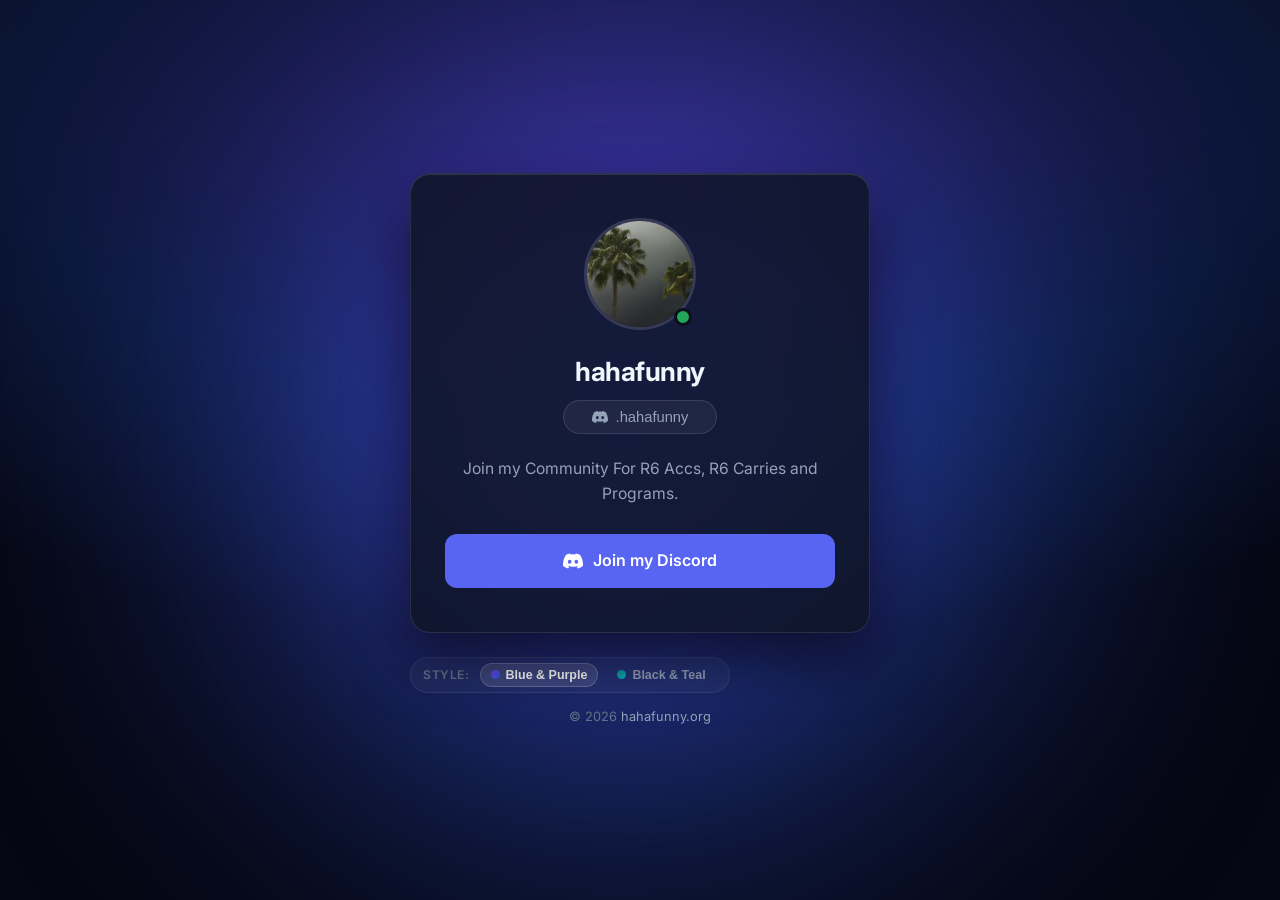
==== commit 03de2956: "style: uniform ambient halo with smooth transitions, plus Blue/Purple and Black/Teal theme selector" ====
--- a/index.html
+++ b/index.html
@@ -8,7 +8,7 @@
   <title>hahafunny</title>
   <meta name="title" content="hahafunny">
   <meta name="description" content="Join my Community For R6 Accs, R6 Carries and Programs.">
-  <meta name="theme-color" content="#070712">
+  <meta name="theme-color" content="#060713">
 
   <!-- Open Graph / Discord Embed Meta Tags -->
   <meta property="og:type" content="website">
@@ -23,29 +23,23 @@
   <link href="https://fonts.googleapis.com/css2?family=Inter:wght@400;500;600;700;800&amp;display=swap" rel="stylesheet">
 
   <!-- Stylesheet (cache-busted query parameter) -->
-  <link rel="stylesheet" href="css/style.css?v=20260915-3">
+  <link rel="stylesheet" href="css/style.css?v=20260915-4">
   <link rel="icon" type="image/png" href="assets/profile.png">
 
   <!-- Critical styles for guaranteed ambient glow rendering -->
   <style>
     body {
-      background-color: #070712 !important;
-      background-image: 
-        radial-gradient(ellipse 80% 50% at 50% -10%, rgba(124, 58, 237, 0.38) 0%, transparent 60%),
-        radial-gradient(ellipse 65% 50% at 90% 35%, rgba(59, 130, 246, 0.32) 0%, transparent 55%),
-        radial-gradient(ellipse 65% 50% at 10% 75%, rgba(147, 51, 234, 0.32) 0%, transparent 55%),
-        radial-gradient(ellipse 80% 40% at 50% 100%, rgba(37, 99, 235, 0.25) 0%, transparent 60%) !important;
+      background-color: var(--bg-canvas, #060713) !important;
+      background-image: var(--ambient-grad, radial-gradient(ellipse 110% 70% at 50% 15%, rgba(124, 58, 237, 0.28) 0%, rgba(37, 99, 235, 0.16) 45%, transparent 80%)) !important;
       background-attachment: fixed !important;
     }
   </style>
 </head>
 <body>
 
-  <!-- Floating Ambient Orbs (Verse style ambient lighting) -->
-  <div class="bg-orb-container" aria-hidden="true">
-    <div class="bg-orb bg-orb-purple"></div>
-    <div class="bg-orb bg-orb-blue"></div>
-    <div class="bg-orb bg-orb-indigo"></div>
+  <!-- Single Unified Ambient Halo (Smooth, uniform, zero scattered spots) -->
+  <div class="ambient-glow-wrapper" aria-hidden="true">
+    <div class="ambient-glow-core"></div>
   </div>
 
   <main class="container">
@@ -62,14 +56,13 @@
           width="112"
           height="112"
         >
-        <!-- Online status indicator dot -->
         <span class="status-indicator" title="Online"></span>
       </div>
 
       <!-- ==========================================================
            2. USERNAME & HANDLE
-           Default state: shows only username (.hahafunny)
-           Hover state: textfield spells out 'click to copy' in thick font
+           Default: shows only username (.hahafunny)
+           Hover: spells out 'click to copy' in thick font
            ========================================================== -->
       <h1 class="display-name">hahafunny</h1>
 
@@ -114,6 +107,17 @@
 
     </div>
 
+    <!-- Theme Switcher: Explore Blue & Purple vs Black & Teal -->
+    <div class="theme-selector" role="group" aria-label="Select background theme">
+      <span class="theme-label">Style:</span>
+      <button type="button" class="theme-chip active" id="btnThemePurple" aria-pressed="true">
+        <span class="chip-color chip-purple-blue"></span> Blue &amp; Purple
+      </button>
+      <button type="button" class="theme-chip" id="btnThemeTeal" aria-pressed="false">
+        <span class="chip-color chip-teal"></span> Black &amp; Teal
+      </button>
+    </div>
+
     <!-- Footer -->
     <footer class="footer">
       <p>&copy; <span id="year"></span> <a href="https://hahafunny.org">hahafunny.org</a></p>
@@ -123,7 +127,7 @@
   <!-- Feedback Toast for copying username -->
   <div class="toast" id="toast" role="status" aria-live="polite">Copied username to clipboard!</div>
 
-  <!-- Interactive JavaScript: dynamic year, hover text swap, and copy action -->
+  <!-- Interactive JavaScript -->
   <script>
     document.getElementById('year').textContent = new Date().getFullYear();
 
@@ -132,19 +136,19 @@
     const toast = document.getElementById('toast');
     let toastTimeout;
 
-    // Hover effect: when hovering, text changes to 'click to copy' in thick font
+    // Hover effect: spells out 'click to copy' in thick font
     handleBtn.addEventListener('mouseenter', () => {
       handleText.textContent = 'click to copy';
       handleText.classList.add('thick-text');
     });
 
-    // Revert back to '.hahafunny' on mouse leave
+    // Mouse leave: reverts to '.hahafunny'
     handleBtn.addEventListener('mouseleave', () => {
       handleText.textContent = '.hahafunny';
       handleText.classList.remove('thick-text');
     });
 
-    // Click to copy action
+    // Copy to clipboard
     handleBtn.addEventListener('click', async () => {
       try {
         await navigator.clipboard.writeText('.hahafunny');
@@ -165,6 +169,36 @@
         console.error('Failed to copy text: ', err);
       }
     });
+
+    // Theme Switcher Logic (Blue & Purple vs Black & Teal)
+    const btnPurple = document.getElementById('btnThemePurple');
+    const btnTeal = document.getElementById('btnThemeTeal');
+
+    function setTheme(theme) {
+      if (theme === 'teal') {
+        document.body.classList.add('theme-teal');
+        btnTeal.classList.add('active');
+        btnTeal.setAttribute('aria-pressed', 'true');
+        btnPurple.classList.remove('active');
+        btnPurple.setAttribute('aria-pressed', 'false');
+      } else {
+        document.body.classList.remove('theme-teal');
+        btnPurple.classList.add('active');
+        btnPurple.setAttribute('aria-pressed', 'true');
+        btnTeal.classList.remove('active');
+        btnTeal.setAttribute('aria-pressed', 'false');
+      }
+      try { localStorage.setItem('hhf_bg_theme', theme); } catch(e) {}
+    }
+
+    btnPurple.addEventListener('click', () => setTheme('purple'));
+    btnTeal.addEventListener('click', () => setTheme('teal'));
+
+    // Restore saved user choice if set
+    try {
+      const savedTheme = localStorage.getItem('hhf_bg_theme');
+      if (savedTheme) setTheme(savedTheme);
+    } catch(e) {}
   </script>
 </body>
 </html>
--- a/css/style.css
+++ b/css/style.css
@@ -1,30 +1,53 @@
 /* ==========================================================================
    PERSONAL WEBSITE STYLESHEET
    Domain: hahafunny.org
-   Professional ambient blue & purple gradient background (Verse style)
+   Smooth, uniform ambient lighting (2-3 colors max, no scattered spots)
+   Supports Blue & Purple and Black & Teal ambient colorways
    ========================================================================== */
 
+/* --- Default Theme: Blue & Purple --- */
 :root {
-  --bg-color: #070712;
-  --card-bg: rgba(15, 19, 32, 0.78);
+  --bg-canvas: #060713;
+  --ambient-grad: radial-gradient(ellipse 110% 70% at 50% 15%, rgba(124, 58, 237, 0.28) 0%, rgba(37, 99, 235, 0.16) 45%, transparent 80%);
+  --glow-color-1: #7c3aed;  /* Rich Purple */
+  --glow-color-2: #2563eb;  /* Electric Blue */
+  --card-bg: rgba(14, 18, 30, 0.78);
   --card-border: rgba(255, 255, 255, 0.1);
+  --card-glow: rgba(124, 58, 237, 0.16);
+
   --text-primary: #f0f6fc;
   --text-secondary: #94a3b8;
   --text-muted: #64748b;
+
   --discord-color: #5865f2;
   --discord-hover: #4752c4;
   --badge-bg: rgba(255, 255, 255, 0.05);
   --badge-border: rgba(255, 255, 255, 0.12);
-  --badge-hover: rgba(255, 255, 255, 0.09);
   --focus-ring: rgba(88, 101, 242, 0.5);
-  
+
   --font-sans: 'Inter', -apple-system, BlinkMacSystemFont, 'Segoe UI', Roboto, sans-serif;
-  --transition-speed: 0.2s;
+  --transition-speed: 0.25s;
   --border-radius-card: 20px;
   --border-radius-btn: 12px;
   --border-radius-full: 9999px;
 }
 
+/* --- Theme 2: Black & Teal Tones --- */
+body.theme-teal {
+  --bg-canvas: #030508;
+  --ambient-grad: radial-gradient(ellipse 110% 70% at 50% 15%, rgba(13, 148, 136, 0.32) 0%, rgba(6, 182, 212, 0.18) 45%, transparent 80%);
+  --glow-color-1: #0d9488;  /* Deep Teal */
+  --glow-color-2: #06b6d4;  /* Electric Cyan / Bright Teal */
+  --card-bg: rgba(8, 18, 22, 0.82);
+  --card-border: rgba(45, 212, 191, 0.18);
+  --card-glow: rgba(13, 148, 136, 0.22);
+  --discord-color: #0d9488;
+  --discord-hover: #0f766e;
+  --badge-border: rgba(45, 212, 191, 0.2);
+  --focus-ring: rgba(13, 148, 136, 0.5);
+}
+
+/* --- Reset & Base --- */
 *, *::before, *::after {
   box-sizing: border-box;
   margin: 0;
@@ -33,18 +56,14 @@
 
 html {
   min-height: 100%;
-  background-color: var(--bg-color);
+  background-color: #060713;
 }
 
 body {
   min-height: 100vh;
   font-family: var(--font-sans);
-  background-color: var(--bg-color);
-  background-image: 
-    radial-gradient(ellipse 80% 50% at 50% -10%, rgba(124, 58, 237, 0.38) 0%, transparent 60%),
-    radial-gradient(ellipse 65% 50% at 90% 35%, rgba(59, 130, 246, 0.32) 0%, transparent 55%),
-    radial-gradient(ellipse 65% 50% at 10% 75%, rgba(147, 51, 234, 0.32) 0%, transparent 55%),
-    radial-gradient(ellipse 80% 40% at 50% 100%, rgba(37, 99, 235, 0.25) 0%, transparent 60%);
+  background-color: var(--bg-canvas);
+  background-image: var(--ambient-grad);
   background-attachment: fixed;
   background-repeat: no-repeat;
   color: var(--text-primary);
@@ -58,51 +77,34 @@
   padding: 32px 16px;
   position: relative;
   overflow-x: hidden;
-}
-
-/* --- Floating Ambient Orbs (Verse style ambient lighting) --- */
-.bg-orb-container {
+  transition: background-color 0.4s ease, background-image 0.4s ease;
+}
+
+/* --- Single Unified Ambient Halo (Smooth, uniform, zero scattered spots) --- */
+.ambient-glow-wrapper {
   position: fixed;
   inset: 0;
   pointer-events: none;
   overflow: hidden;
+  display: flex;
+  justify-content: center;
+  align-items: center;
   z-index: 0;
 }
 
-.bg-orb {
-  position: absolute;
+.ambient-glow-core {
+  width: 760px;
+  height: 760px;
   border-radius: 50%;
-  filter: blur(100px);
+  filter: blur(140px); /* Heavy Gaussian blur creates a seamless, silky ambient aura */
+  opacity: 0.65;
+  background: radial-gradient(circle at 45% 45%, var(--glow-color-1) 0%, var(--glow-color-2) 55%, transparent 80%);
   pointer-events: none;
-  opacity: 0.55;
-}
-
-.bg-orb-purple {
-  width: 550px;
-  height: 550px;
-  background: #7c3aed; /* Vibrant Purple */
-  top: -120px;
-  left: 50%;
-  transform: translateX(-50%);
-}
-
-.bg-orb-blue {
-  width: 500px;
-  height: 500px;
-  background: #2563eb; /* Vibrant Electric Blue */
-  bottom: -60px;
-  right: 5%;
-}
-
-.bg-orb-indigo {
-  width: 440px;
-  height: 440px;
-  background: #6366f1; /* Deep Indigo / Purple */
-  top: 40%;
-  left: 5%;
-}
-
-/* --- Layout Container --- */
+  transform: translateZ(0);
+  transition: background 0.4s ease, opacity 0.4s ease;
+}
+
+/* --- Main Content Container --- */
 .container {
   width: 100%;
   max-width: 460px;
@@ -111,25 +113,26 @@
   z-index: 1;
 }
 
-/* --- Main Card (Frosted Glass / Elevated) --- */
+/* --- Profile Card --- */
 .profile-card {
   background: var(--card-bg);
   backdrop-filter: blur(24px);
   -webkit-backdrop-filter: blur(24px);
   border: 1px solid var(--card-border);
   border-radius: var(--border-radius-card);
-  padding: 44px 32px;
+  padding: 44px 34px;
   text-align: center;
   display: flex;
   flex-direction: column;
   align-items: center;
   box-shadow: 
-    0 24px 60px rgba(0, 0, 0, 0.6),
-    0 0 45px rgba(124, 58, 237, 0.15),
+    0 24px 60px rgba(0, 0, 0, 0.65),
+    0 0 45px var(--card-glow),
     inset 0 1px 0 rgba(255, 255, 255, 0.12);
-}
-
-/* --- Avatar / Profile Picture --- */
+  transition: background-color 0.3s ease, border-color 0.3s ease, box-shadow 0.3s ease;
+}
+
+/* --- Avatar --- */
 .avatar-wrapper {
   position: relative;
   width: 112px;
@@ -152,7 +155,6 @@
   transform: scale(1.02);
 }
 
-/* Online indicator dot */
 .status-indicator {
   position: absolute;
   bottom: 4px;
@@ -160,11 +162,11 @@
   width: 18px;
   height: 18px;
   background-color: #23a55a;
-  border: 3px solid #0f1320;
-  border-radius: var(--border-radius-full);
-}
-
-/* --- Profile Details --- */
+  border: 3px solid #0c101c;
+  border-radius: var(--border-radius-full);
+}
+
+/* --- Username Heading --- */
 .display-name {
   font-size: 1.65rem;
   font-weight: 700;
@@ -173,7 +175,7 @@
   margin-bottom: 8px;
 }
 
-/* Discord Handle Pill (Interactive Copy Button) */
+/* --- Copy Username Button (In-Place Hover Swap) --- */
 .discord-handle {
   display: inline-flex;
   align-items: center;
@@ -198,10 +200,10 @@
 }
 
 .discord-handle:hover {
-  background-color: rgba(255, 255, 255, 0.1);
-  color: #ffffff;
-  border-color: #5865f2;
-  box-shadow: 0 0 20px rgba(88, 101, 242, 0.35);
+  background-color: rgba(255, 255, 255, 0.12);
+  color: #ffffff;
+  border-color: var(--discord-color);
+  box-shadow: 0 0 20px var(--card-glow);
   transform: translateY(-1px);
 }
 
@@ -218,7 +220,7 @@
 }
 
 .discord-handle .handle-text.thick-text {
-  font-weight: 800; /* Thick font */
+  font-weight: 800; /* Thick/heavy font on hover */
   color: #ffffff;
   letter-spacing: -0.01em;
 }
@@ -232,7 +234,7 @@
   max-width: 360px;
 }
 
-/* --- Action Button --- */
+/* --- Primary Discord Button --- */
 .actions {
   width: 100%;
 }
@@ -259,7 +261,7 @@
 
 .btn-discord:hover {
   background-color: var(--discord-hover);
-  box-shadow: 0 8px 24px rgba(88, 101, 242, 0.45);
+  box-shadow: 0 8px 24px rgba(0, 0, 0, 0.4), 0 0 24px var(--card-glow);
   transform: translateY(-1px);
 }
 
@@ -297,9 +299,71 @@
   visibility: visible;
 }
 
+/* --- Theme Switcher (Lets you test Blue/Purple vs Black/Teal) --- */
+.theme-selector {
+  margin-top: 24px;
+  display: inline-flex;
+  align-items: center;
+  gap: 8px;
+  background: rgba(255, 255, 255, 0.04);
+  border: 1px solid rgba(255, 255, 255, 0.08);
+  padding: 5px 12px;
+  border-radius: var(--border-radius-full);
+}
+
+.theme-label {
+  font-size: 0.75rem;
+  font-weight: 600;
+  color: var(--text-muted);
+  text-transform: uppercase;
+  letter-spacing: 0.05em;
+  margin-right: 2px;
+}
+
+.theme-chip {
+  display: inline-flex;
+  align-items: center;
+  gap: 6px;
+  background: transparent;
+  border: 1px solid transparent;
+  color: var(--text-secondary);
+  font-size: 0.78rem;
+  font-weight: 600;
+  padding: 4px 10px;
+  border-radius: var(--border-radius-full);
+  cursor: pointer;
+  transition: all var(--transition-speed) ease;
+}
+
+.theme-chip:hover {
+  color: #ffffff;
+  background: rgba(255, 255, 255, 0.06);
+}
+
+.theme-chip.active {
+  color: #ffffff;
+  background: rgba(255, 255, 255, 0.12);
+  border-color: rgba(255, 255, 255, 0.2);
+}
+
+.chip-color {
+  width: 9px;
+  height: 9px;
+  border-radius: 50%;
+  display: inline-block;
+}
+
+.chip-purple-blue {
+  background: linear-gradient(135deg, #7c3aed, #2563eb);
+}
+
+.chip-teal {
+  background: linear-gradient(135deg, #0d9488, #06b6d4);
+}
+
 /* --- Footer --- */
 .footer {
-  margin-top: 24px;
+  margin-top: 14px;
   text-align: center;
   font-size: 0.8rem;
   color: var(--text-muted);
@@ -322,6 +386,12 @@
     padding: 20px 12px;
   }
 
+  .ambient-glow-core {
+    width: 480px;
+    height: 480px;
+    filter: blur(100px);
+  }
+
   .profile-card {
     padding: 34px 20px;
   }
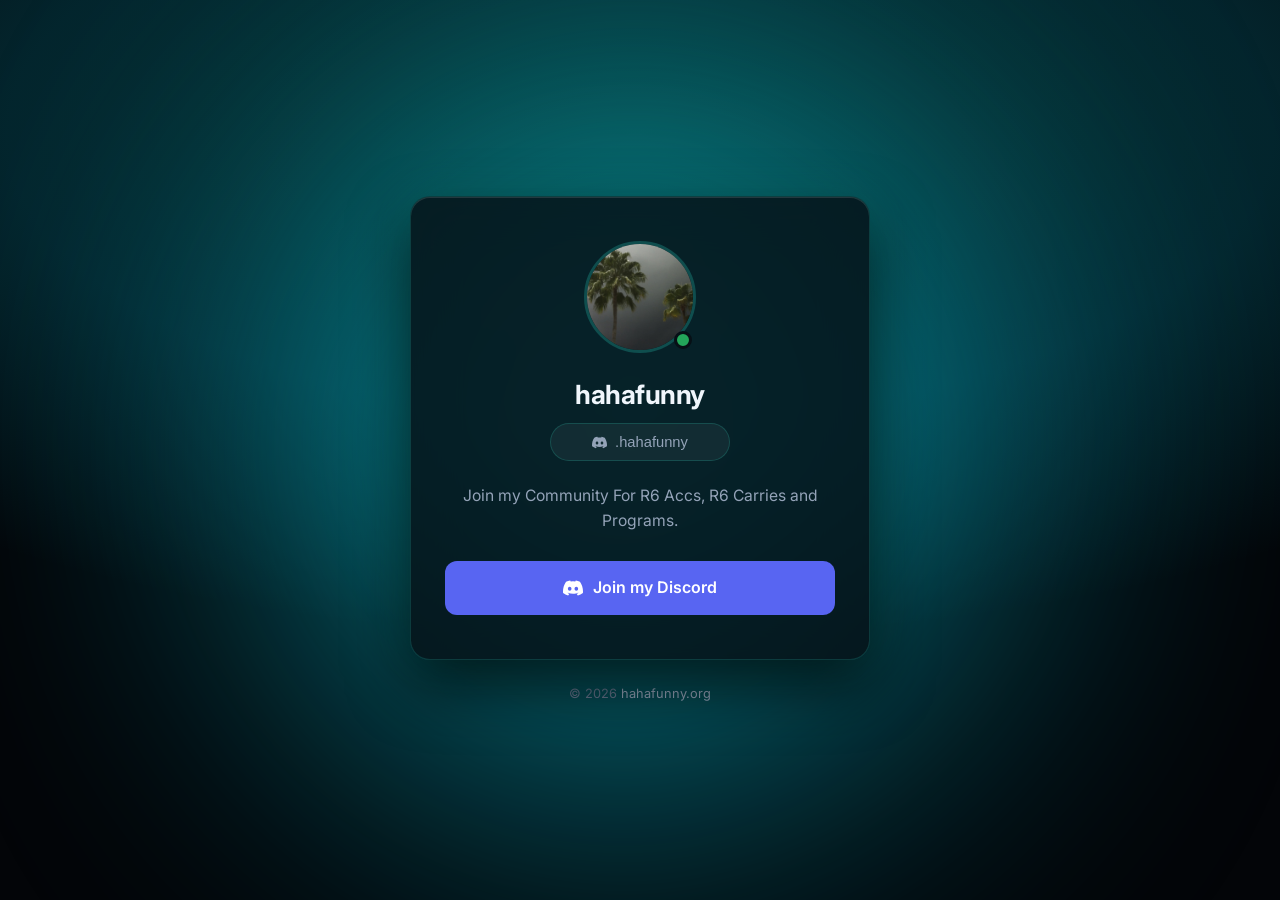
==== commit 4f710357: "style: set permanent black and teal theme, restore official Discord blurple button, and make copy bu" ====
--- a/index.html
+++ b/index.html
@@ -8,7 +8,7 @@
   <title>hahafunny</title>
   <meta name="title" content="hahafunny">
   <meta name="description" content="Join my Community For R6 Accs, R6 Carries and Programs.">
-  <meta name="theme-color" content="#060713">
+  <meta name="theme-color" content="#030508">
 
   <!-- Open Graph / Discord Embed Meta Tags -->
   <meta property="og:type" content="website">
@@ -22,16 +22,21 @@
   <link rel="preconnect" href="https://fonts.gstatic.com" crossorigin>
   <link href="https://fonts.googleapis.com/css2?family=Inter:wght@400;500;600;700;800&amp;display=swap" rel="stylesheet">
 
-  <!-- Stylesheet (cache-busted query parameter) -->
-  <link rel="stylesheet" href="css/style.css?v=20260915-4">
+  <!-- Stylesheet (cache-busted) -->
+  <link rel="stylesheet" href="css/style.css?v=20260915-5">
   <link rel="icon" type="image/png" href="assets/profile.png">
 
-  <!-- Critical styles for guaranteed ambient glow rendering -->
+  <!-- Critical styles for guaranteed ambient teal background rendering & fixed button width -->
   <style>
     body {
-      background-color: var(--bg-canvas, #060713) !important;
-      background-image: var(--ambient-grad, radial-gradient(ellipse 110% 70% at 50% 15%, rgba(124, 58, 237, 0.28) 0%, rgba(37, 99, 235, 0.16) 45%, transparent 80%)) !important;
+      background-color: #030508 !important;
+      background-image: radial-gradient(ellipse 110% 70% at 50% 15%, rgba(13, 148, 136, 0.32) 0%, rgba(6, 182, 212, 0.18) 45%, transparent 80%) !important;
       background-attachment: fixed !important;
+    }
+    .discord-handle {
+      width: 180px !important;
+      height: 38px !important;
+      box-sizing: border-box !important;
     }
   </style>
 </head>
@@ -62,7 +67,7 @@
       <!-- ==========================================================
            2. USERNAME & HANDLE
            Default: shows only username (.hahafunny)
-           Hover: spells out 'click to copy' in thick font
+           Hover: spells out 'click to copy' directly without widget resizing
            ========================================================== -->
       <h1 class="display-name">hahafunny</h1>
 
@@ -82,13 +87,13 @@
 
       <!-- ==========================================================
            3. SHORT BIO / TAGLINE
-           ========================================================== -->
+           ========================================================= -->
       <section class="bio-section">
         <p>Join my Community For R6 Accs, R6 Carries and Programs.</p>
       </section>
 
       <!-- ==========================================================
-           4. PRIMARY ACTION BUTTON: JOIN DISCORD
+           4. PRIMARY ACTION BUTTON: OFFICIAL DISCORD COLOR (#5865F2)
            ========================================================== -->
       <div class="actions">
         <a 
@@ -105,17 +110,6 @@
         </a>
       </div>
 
-    </div>
-
-    <!-- Theme Switcher: Explore Blue & Purple vs Black & Teal -->
-    <div class="theme-selector" role="group" aria-label="Select background theme">
-      <span class="theme-label">Style:</span>
-      <button type="button" class="theme-chip active" id="btnThemePurple" aria-pressed="true">
-        <span class="chip-color chip-purple-blue"></span> Blue &amp; Purple
-      </button>
-      <button type="button" class="theme-chip" id="btnThemeTeal" aria-pressed="false">
-        <span class="chip-color chip-teal"></span> Black &amp; Teal
-      </button>
     </div>
 
     <!-- Footer -->
@@ -136,13 +130,12 @@
     const toast = document.getElementById('toast');
     let toastTimeout;
 
-    // Hover effect: spells out 'click to copy' in thick font
+    // Snappy, direct hover effect without lag or widget shift
     handleBtn.addEventListener('mouseenter', () => {
       handleText.textContent = 'click to copy';
       handleText.classList.add('thick-text');
     });
 
-    // Mouse leave: reverts to '.hahafunny'
     handleBtn.addEventListener('mouseleave', () => {
       handleText.textContent = '.hahafunny';
       handleText.classList.remove('thick-text');
@@ -164,41 +157,11 @@
             handleText.textContent = '.hahafunny';
             handleText.classList.remove('thick-text');
           }
-        }, 1800);
+        }, 1600);
       } catch (err) {
-        console.error('Failed to copy text: ', err);
+        console.error('Failed to copy: ', err);
       }
     });
-
-    // Theme Switcher Logic (Blue & Purple vs Black & Teal)
-    const btnPurple = document.getElementById('btnThemePurple');
-    const btnTeal = document.getElementById('btnThemeTeal');
-
-    function setTheme(theme) {
-      if (theme === 'teal') {
-        document.body.classList.add('theme-teal');
-        btnTeal.classList.add('active');
-        btnTeal.setAttribute('aria-pressed', 'true');
-        btnPurple.classList.remove('active');
-        btnPurple.setAttribute('aria-pressed', 'false');
-      } else {
-        document.body.classList.remove('theme-teal');
-        btnPurple.classList.add('active');
-        btnPurple.setAttribute('aria-pressed', 'true');
-        btnTeal.classList.remove('active');
-        btnTeal.setAttribute('aria-pressed', 'false');
-      }
-      try { localStorage.setItem('hhf_bg_theme', theme); } catch(e) {}
-    }
-
-    btnPurple.addEventListener('click', () => setTheme('purple'));
-    btnTeal.addEventListener('click', () => setTheme('teal'));
-
-    // Restore saved user choice if set
-    try {
-      const savedTheme = localStorage.getItem('hhf_bg_theme');
-      if (savedTheme) setTheme(savedTheme);
-    } catch(e) {}
   </script>
 </body>
 </html>
--- a/css/style.css
+++ b/css/style.css
@@ -1,53 +1,38 @@
 /* ==========================================================================
    PERSONAL WEBSITE STYLESHEET
    Domain: hahafunny.org
-   Smooth, uniform ambient lighting (2-3 colors max, no scattered spots)
-   Supports Blue & Purple and Black & Teal ambient colorways
+   Sleek Black & Ambient Teal theme with Official Discord Blurple CTA
    ========================================================================== */
 
-/* --- Default Theme: Blue & Purple --- */
 :root {
-  --bg-canvas: #060713;
-  --ambient-grad: radial-gradient(ellipse 110% 70% at 50% 15%, rgba(124, 58, 237, 0.28) 0%, rgba(37, 99, 235, 0.16) 45%, transparent 80%);
-  --glow-color-1: #7c3aed;  /* Rich Purple */
-  --glow-color-2: #2563eb;  /* Electric Blue */
-  --card-bg: rgba(14, 18, 30, 0.78);
-  --card-border: rgba(255, 255, 255, 0.1);
-  --card-glow: rgba(124, 58, 237, 0.16);
-
-  --text-primary: #f0f6fc;
-  --text-secondary: #94a3b8;
-  --text-muted: #64748b;
-
-  --discord-color: #5865f2;
-  --discord-hover: #4752c4;
-  --badge-bg: rgba(255, 255, 255, 0.05);
-  --badge-border: rgba(255, 255, 255, 0.12);
-  --focus-ring: rgba(88, 101, 242, 0.5);
-
-  --font-sans: 'Inter', -apple-system, BlinkMacSystemFont, 'Segoe UI', Roboto, sans-serif;
-  --transition-speed: 0.25s;
-  --border-radius-card: 20px;
-  --border-radius-btn: 12px;
-  --border-radius-full: 9999px;
-}
-
-/* --- Theme 2: Black & Teal Tones --- */
-body.theme-teal {
+  /* Black & Teal Ambient Palette */
   --bg-canvas: #030508;
   --ambient-grad: radial-gradient(ellipse 110% 70% at 50% 15%, rgba(13, 148, 136, 0.32) 0%, rgba(6, 182, 212, 0.18) 45%, transparent 80%);
   --glow-color-1: #0d9488;  /* Deep Teal */
   --glow-color-2: #06b6d4;  /* Electric Cyan / Bright Teal */
-  --card-bg: rgba(8, 18, 22, 0.82);
+  --card-bg: rgba(7, 16, 22, 0.82);
   --card-border: rgba(45, 212, 191, 0.18);
   --card-glow: rgba(13, 148, 136, 0.22);
-  --discord-color: #0d9488;
-  --discord-hover: #0f766e;
+
+  --text-primary: #f0f6fc;
+  --text-secondary: #94a3b8;
+  --text-muted: #64748b;
+
+  /* Official Discord Blurple */
+  --discord-color: #5865F2;
+  --discord-hover: #4752C4;
+  --focus-ring: rgba(88, 101, 242, 0.5);
+
+  --badge-bg: rgba(255, 255, 255, 0.05);
   --badge-border: rgba(45, 212, 191, 0.2);
-  --focus-ring: rgba(13, 148, 136, 0.5);
-}
-
-/* --- Reset & Base --- */
+
+  --font-sans: 'Inter', -apple-system, BlinkMacSystemFont, 'Segoe UI', Roboto, sans-serif;
+  --transition-speed: 0.15s;
+  --border-radius-card: 20px;
+  --border-radius-btn: 12px;
+  --border-radius-full: 9999px;
+}
+
 *, *::before, *::after {
   box-sizing: border-box;
   margin: 0;
@@ -56,7 +41,7 @@
 
 html {
   min-height: 100%;
-  background-color: #060713;
+  background-color: var(--bg-canvas);
 }
 
 body {
@@ -77,7 +62,6 @@
   padding: 32px 16px;
   position: relative;
   overflow-x: hidden;
-  transition: background-color 0.4s ease, background-image 0.4s ease;
 }
 
 /* --- Single Unified Ambient Halo (Smooth, uniform, zero scattered spots) --- */
@@ -96,12 +80,11 @@
   width: 760px;
   height: 760px;
   border-radius: 50%;
-  filter: blur(140px); /* Heavy Gaussian blur creates a seamless, silky ambient aura */
+  filter: blur(140px);
   opacity: 0.65;
   background: radial-gradient(circle at 45% 45%, var(--glow-color-1) 0%, var(--glow-color-2) 55%, transparent 80%);
   pointer-events: none;
   transform: translateZ(0);
-  transition: background 0.4s ease, opacity 0.4s ease;
 }
 
 /* --- Main Content Container --- */
@@ -126,10 +109,9 @@
   flex-direction: column;
   align-items: center;
   box-shadow: 
-    0 24px 60px rgba(0, 0, 0, 0.65),
+    0 24px 60px rgba(0, 0, 0, 0.7),
     0 0 45px var(--card-glow),
     inset 0 1px 0 rgba(255, 255, 255, 0.12);
-  transition: background-color 0.3s ease, border-color 0.3s ease, box-shadow 0.3s ease;
 }
 
 /* --- Avatar --- */
@@ -145,13 +127,13 @@
   height: 100%;
   border-radius: var(--border-radius-full);
   object-fit: cover;
-  border: 3px solid rgba(255, 255, 255, 0.14);
+  border: 3px solid rgba(45, 212, 191, 0.25);
   display: block;
-  transition: border-color var(--transition-speed) ease, transform var(--transition-speed) ease;
+  transition: border-color 0.2s ease, transform 0.2s ease;
 }
 
 .avatar-image:hover {
-  border-color: var(--discord-color);
+  border-color: #2dd4bf;
   transform: scale(1.02);
 }
 
@@ -162,7 +144,7 @@
   width: 18px;
   height: 18px;
   background-color: #23a55a;
-  border: 3px solid #0c101c;
+  border: 3px solid #071016;
   border-radius: var(--border-radius-full);
 }
 
@@ -175,52 +157,54 @@
   margin-bottom: 8px;
 }
 
-/* --- Copy Username Button (In-Place Hover Swap) --- */
+/* --- Copy Username Button (Fixed Dimensions - Zero Widget Expansion/Shift) --- */
 .discord-handle {
   display: inline-flex;
   align-items: center;
   justify-content: center;
   gap: 8px;
+  width: 180px;           /* Fixed width prevents entire card/widget from expanding */
+  height: 38px;          /* Fixed height ensures rock-solid stability */
+  padding: 0 14px;
   background-color: var(--badge-bg);
   border: 1px solid var(--badge-border);
   color: var(--text-secondary);
   font-size: 0.92rem;
   font-weight: 500;
-  padding: 8px 20px;
   border-radius: var(--border-radius-full);
   margin-bottom: 22px;
   cursor: pointer;
   user-select: none;
-  min-width: 154px;
+  box-sizing: border-box;
   transition: background-color var(--transition-speed) ease,
+              border-color var(--transition-speed) ease,
               color var(--transition-speed) ease,
-              border-color var(--transition-speed) ease,
-              transform var(--transition-speed) ease,
               box-shadow var(--transition-speed) ease;
 }
 
 .discord-handle:hover {
-  background-color: rgba(255, 255, 255, 0.12);
+  background-color: rgba(255, 255, 255, 0.08);
+  border-color: rgba(45, 212, 191, 0.5);
   color: #ffffff;
-  border-color: var(--discord-color);
-  box-shadow: 0 0 20px var(--card-glow);
-  transform: translateY(-1px);
+  box-shadow: 0 0 16px rgba(13, 148, 136, 0.3);
 }
 
 .discord-handle svg {
-  width: 16px;
-  height: 16px;
+  width: 15px;
+  height: 15px;
   fill: currentColor;
   flex-shrink: 0;
-  transition: fill var(--transition-speed) ease;
-}
-
+}
+
+/* Direct font change on hover without resizing the button */
 .discord-handle .handle-text {
-  transition: font-weight var(--transition-speed) ease, color var(--transition-speed) ease;
+  display: inline-block;
+  white-space: nowrap;
 }
 
 .discord-handle .handle-text.thick-text {
-  font-weight: 800; /* Thick/heavy font on hover */
+  font-weight: 700;
+  font-size: 0.93rem;
   color: #ffffff;
   letter-spacing: -0.01em;
 }
@@ -234,7 +218,7 @@
   max-width: 360px;
 }
 
-/* --- Primary Discord Button --- */
+/* --- Action Button: Official Discord Color --- */
 .actions {
   width: 100%;
 }
@@ -254,14 +238,14 @@
   border-radius: var(--border-radius-btn);
   border: 1px solid transparent;
   cursor: pointer;
-  transition: background-color var(--transition-speed) ease,
-              box-shadow var(--transition-speed) ease,
-              transform var(--transition-speed) ease;
+  transition: background-color 0.2s ease,
+              box-shadow 0.2s ease,
+              transform 0.2s ease;
 }
 
 .btn-discord:hover {
   background-color: var(--discord-hover);
-  box-shadow: 0 8px 24px rgba(0, 0, 0, 0.4), 0 0 24px var(--card-glow);
+  box-shadow: 0 8px 24px rgba(88, 101, 242, 0.45);
   transform: translateY(-1px);
 }
 
@@ -281,7 +265,7 @@
 .toast {
   position: fixed;
   bottom: 24px;
-  background-color: #238636;
+  background-color: #0d9488;
   color: #ffffff;
   font-size: 0.875rem;
   font-weight: 600;
@@ -289,8 +273,8 @@
   border-radius: var(--border-radius-full);
   opacity: 0;
   visibility: hidden;
-  box-shadow: 0 8px 24px rgba(35, 134, 54, 0.35);
-  transition: opacity var(--transition-speed) ease, visibility var(--transition-speed) ease;
+  box-shadow: 0 8px 24px rgba(13, 148, 136, 0.4);
+  transition: opacity 0.2s ease, visibility 0.2s ease;
   z-index: 100;
 }
 
@@ -299,71 +283,9 @@
   visibility: visible;
 }
 
-/* --- Theme Switcher (Lets you test Blue/Purple vs Black/Teal) --- */
-.theme-selector {
-  margin-top: 24px;
-  display: inline-flex;
-  align-items: center;
-  gap: 8px;
-  background: rgba(255, 255, 255, 0.04);
-  border: 1px solid rgba(255, 255, 255, 0.08);
-  padding: 5px 12px;
-  border-radius: var(--border-radius-full);
-}
-
-.theme-label {
-  font-size: 0.75rem;
-  font-weight: 600;
-  color: var(--text-muted);
-  text-transform: uppercase;
-  letter-spacing: 0.05em;
-  margin-right: 2px;
-}
-
-.theme-chip {
-  display: inline-flex;
-  align-items: center;
-  gap: 6px;
-  background: transparent;
-  border: 1px solid transparent;
-  color: var(--text-secondary);
-  font-size: 0.78rem;
-  font-weight: 600;
-  padding: 4px 10px;
-  border-radius: var(--border-radius-full);
-  cursor: pointer;
-  transition: all var(--transition-speed) ease;
-}
-
-.theme-chip:hover {
-  color: #ffffff;
-  background: rgba(255, 255, 255, 0.06);
-}
-
-.theme-chip.active {
-  color: #ffffff;
-  background: rgba(255, 255, 255, 0.12);
-  border-color: rgba(255, 255, 255, 0.2);
-}
-
-.chip-color {
-  width: 9px;
-  height: 9px;
-  border-radius: 50%;
-  display: inline-block;
-}
-
-.chip-purple-blue {
-  background: linear-gradient(135deg, #7c3aed, #2563eb);
-}
-
-.chip-teal {
-  background: linear-gradient(135deg, #0d9488, #06b6d4);
-}
-
 /* --- Footer --- */
 .footer {
-  margin-top: 14px;
+  margin-top: 24px;
   text-align: center;
   font-size: 0.8rem;
   color: var(--text-muted);
@@ -372,11 +294,11 @@
 .footer a {
   color: var(--text-secondary);
   text-decoration: none;
-  transition: color var(--transition-speed) ease;
+  transition: color 0.2s ease;
 }
 
 .footer a:hover {
-  color: var(--text-primary);
+  color: #2dd4bf;
   text-decoration: underline;
 }
 
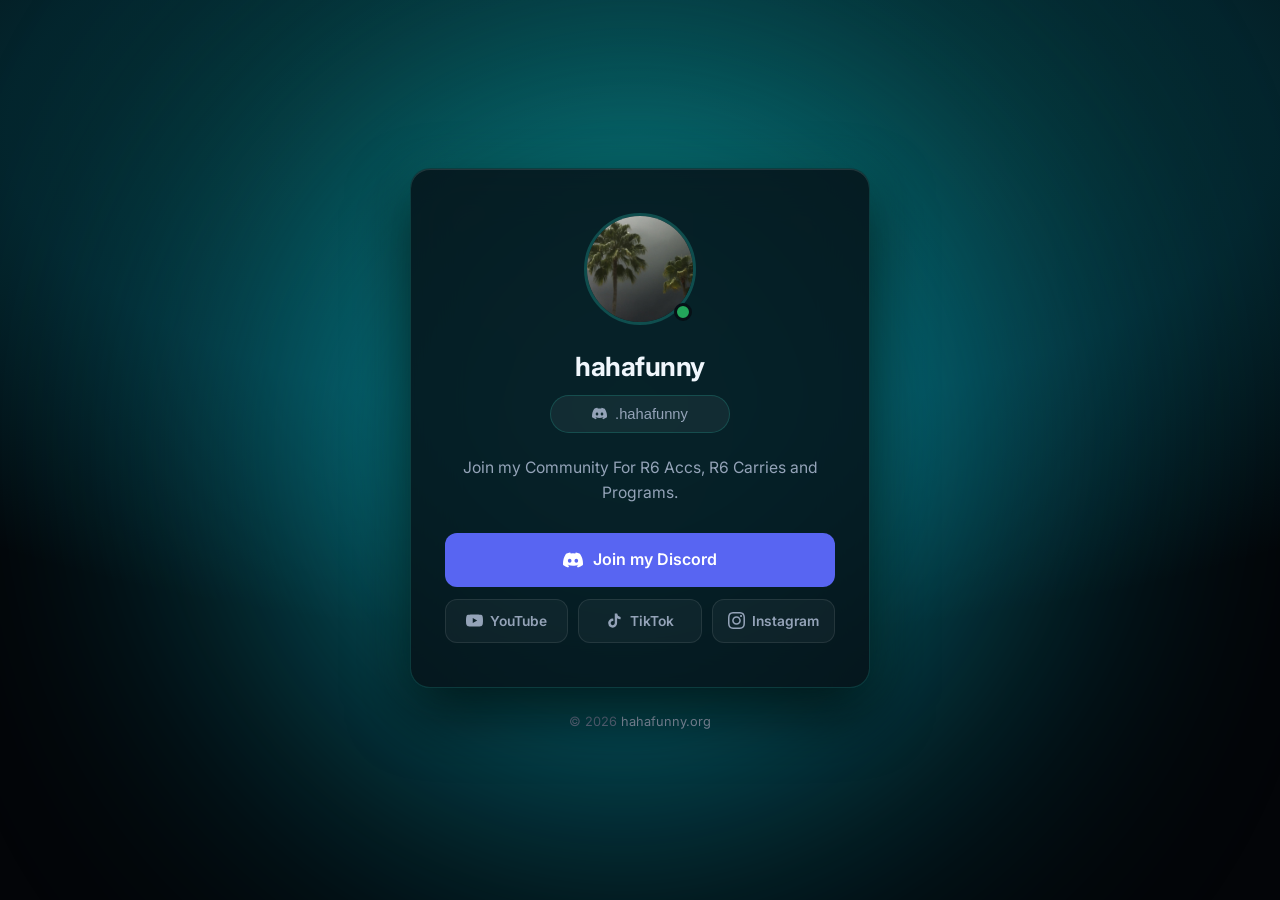
==== commit cb44286f: "feat: add YouTube, TikTok, and Instagram redirect buttons and short links" ====
--- a/index.html
+++ b/index.html
@@ -23,7 +23,7 @@
   <link href="https://fonts.googleapis.com/css2?family=Inter:wght@400;500;600;700;800&amp;display=swap" rel="stylesheet">
 
   <!-- Stylesheet (cache-busted) -->
-  <link rel="stylesheet" href="css/style.css?v=20260915-5">
+  <link rel="stylesheet" href="css/style.css?v=20260928-1">
   <link rel="icon" type="image/png" href="assets/profile.png">
 
   <!-- Critical styles for guaranteed ambient teal background rendering & fixed button width -->
@@ -108,6 +108,54 @@
           </svg>
           <span>Join my Discord</span>
         </a>
+
+        <!-- Social Redirect Buttons Grid -->
+        <div class="social-links-grid">
+          <!-- YouTube Button -->
+          <a 
+            href="https://www.youtube.com/@HahaFunny302" 
+            target="_blank" 
+            rel="noopener noreferrer" 
+            class="btn-social btn-yt" 
+            title="Visit my YouTube channel"
+            aria-label="YouTube"
+          >
+            <svg viewBox="0 0 24 24" aria-hidden="true">
+              <path d="M23.498 6.186a3.016 3.016 0 0 0-2.122-2.136C19.505 3.545 12 3.545 12 3.545s-7.505 0-9.377.505A3.017 3.017 0 0 0 .502 6.186C0 8.07 0 12 0 12s0 3.93.502 5.814a3.016 3.016 0 0 0 2.122 2.136c1.871.505 9.376.505 9.376.505s7.505 0 9.377-.505a3.015 3.015 0 0 0 2.122-2.136C24 15.93 24 12 24 12s0-3.93-.502-5.814zM9.545 15.568V8.432L15.818 12l-6.273 3.568z"/>
+            </svg>
+            <span>YouTube</span>
+          </a>
+
+          <!-- TikTok Button -->
+          <a 
+            href="https://www.tiktok.com/@hahafunny.302" 
+            target="_blank" 
+            rel="noopener noreferrer" 
+            class="btn-social btn-tt" 
+            title="Visit my TikTok profile"
+            aria-label="TikTok"
+          >
+            <svg viewBox="0 0 24 24" aria-hidden="true">
+              <path d="M19.59 6.69a4.83 4.83 0 0 1-3.77-4.25V2h-3.45v13.67a2.89 2.89 0 0 1-5.2 1.74 2.89 2.89 0 0 1 2.31-4.64c.298-.002.595.042.88.13V9.4a6.33 6.33 0 0 0-1-.08A6.34 6.34 0 0 0 3 15.66a6.34 6.34 0 0 0 10.82 4.49 6.26 6.26 0 0 0 1.86-4.49V8.78a8.21 8.21 0 0 0 4.91 1.63V6.96a4.8 4.8 0 0 1-1-.27z"/>
+            </svg>
+            <span>TikTok</span>
+          </a>
+
+          <!-- Instagram Button -->
+          <a 
+            href="https://www.instagram.com/hahafunny.302/" 
+            target="_blank" 
+            rel="noopener noreferrer" 
+            class="btn-social btn-ig" 
+            title="Visit my Instagram profile"
+            aria-label="Instagram"
+          >
+            <svg viewBox="0 0 24 24" aria-hidden="true">
+              <path d="M12 2.163c3.204 0 3.584.012 4.85.07 3.252.148 4.771 1.691 4.919 4.919.058 1.265.069 1.645.069 4.849 0 3.205-.012 3.584-.069 4.849-.149 3.225-1.664 4.771-4.919 4.919-1.266.058-1.644.07-4.85.07-3.204 0-3.584-.012-4.849-.07-3.26-.149-4.771-1.699-4.919-4.92-.058-1.265-.07-1.644-.07-4.849 0-3.204.013-3.583.07-4.849.149-3.227 1.664-4.771 4.919-4.919 1.266-.057 1.645-.069 4.849-.069zm0-2.163c-3.259 0-3.667.014-4.947.072-4.358.2-6.78 2.618-6.98 6.98-.059 1.281-.073 1.689-.073 4.948 0 3.259.014 3.668.072 4.948.2 4.358 2.618 6.78 6.98 6.98 1.281.058 1.689.072 4.948.072 3.259 0 3.668-.014 4.948-.072 4.354-.2 6.782-2.618 6.979-6.98.059-1.28.073-1.689.073-4.948 0-3.259-.014-3.667-.072-4.947-.196-4.354-2.617-6.78-6.979-6.98-1.281-.059-1.69-.073-4.949-.073zm0 5.838c-3.403 0-6.162 2.759-6.162 6.162s2.759 6.163 6.162 6.163 6.162-2.759 6.162-6.163c0-3.403-2.759-6.162-6.162-6.162zm0 10.162c-2.209 0-4-1.79-4-4 0-2.209 1.791-4 4-4s4 1.791 4 4c0 2.21-1.791 4-4 4zm6.406-11.845c-.796 0-1.441.645-1.441 1.44s.645 1.44 1.441 1.44c.795 0 1.439-.645 1.439-1.44s-.644-1.44-1.439-1.44z"/>
+            </svg>
+            <span>Instagram</span>
+          </a>
+        </div>
       </div>
 
     </div>
--- a/css/style.css
+++ b/css/style.css
@@ -261,6 +261,66 @@
   flex-shrink: 0;
 }
 
+/* --- Social Redirect Buttons Grid --- */
+.social-links-grid {
+  display: grid;
+  grid-template-columns: repeat(3, 1fr);
+  gap: 10px;
+  width: 100%;
+  margin-top: 12px;
+}
+
+.btn-social {
+  display: inline-flex;
+  align-items: center;
+  justify-content: center;
+  gap: 7px;
+  padding: 10px 8px;
+  background: rgba(255, 255, 255, 0.04);
+  border: 1px solid rgba(255, 255, 255, 0.09);
+  color: var(--text-secondary);
+  font-size: 0.86rem;
+  font-weight: 600;
+  text-decoration: none;
+  border-radius: var(--border-radius-btn);
+  transition: background-color 0.2s ease,
+              border-color 0.2s ease,
+              color 0.2s ease,
+              transform 0.2s ease,
+              box-shadow 0.2s ease;
+}
+
+.btn-social:hover {
+  background: rgba(255, 255, 255, 0.08);
+  color: #ffffff;
+  transform: translateY(-1px);
+}
+
+.btn-yt:hover {
+  border-color: rgba(255, 0, 0, 0.5);
+  box-shadow: 0 4px 16px rgba(255, 0, 0, 0.25);
+  color: #ff4d4d;
+}
+
+.btn-tt:hover {
+  border-color: rgba(45, 212, 191, 0.5);
+  box-shadow: 0 4px 16px rgba(45, 212, 191, 0.25);
+  color: #2dd4bf;
+}
+
+.btn-ig:hover {
+  border-color: rgba(225, 48, 108, 0.5);
+  box-shadow: 0 4px 16px rgba(225, 48, 108, 0.25);
+  color: #ff6b9d;
+}
+
+.btn-social svg {
+  width: 17px;
+  height: 17px;
+  fill: currentColor;
+  flex-shrink: 0;
+}
+
 /* --- Toast Notification --- */
 .toast {
   position: fixed;
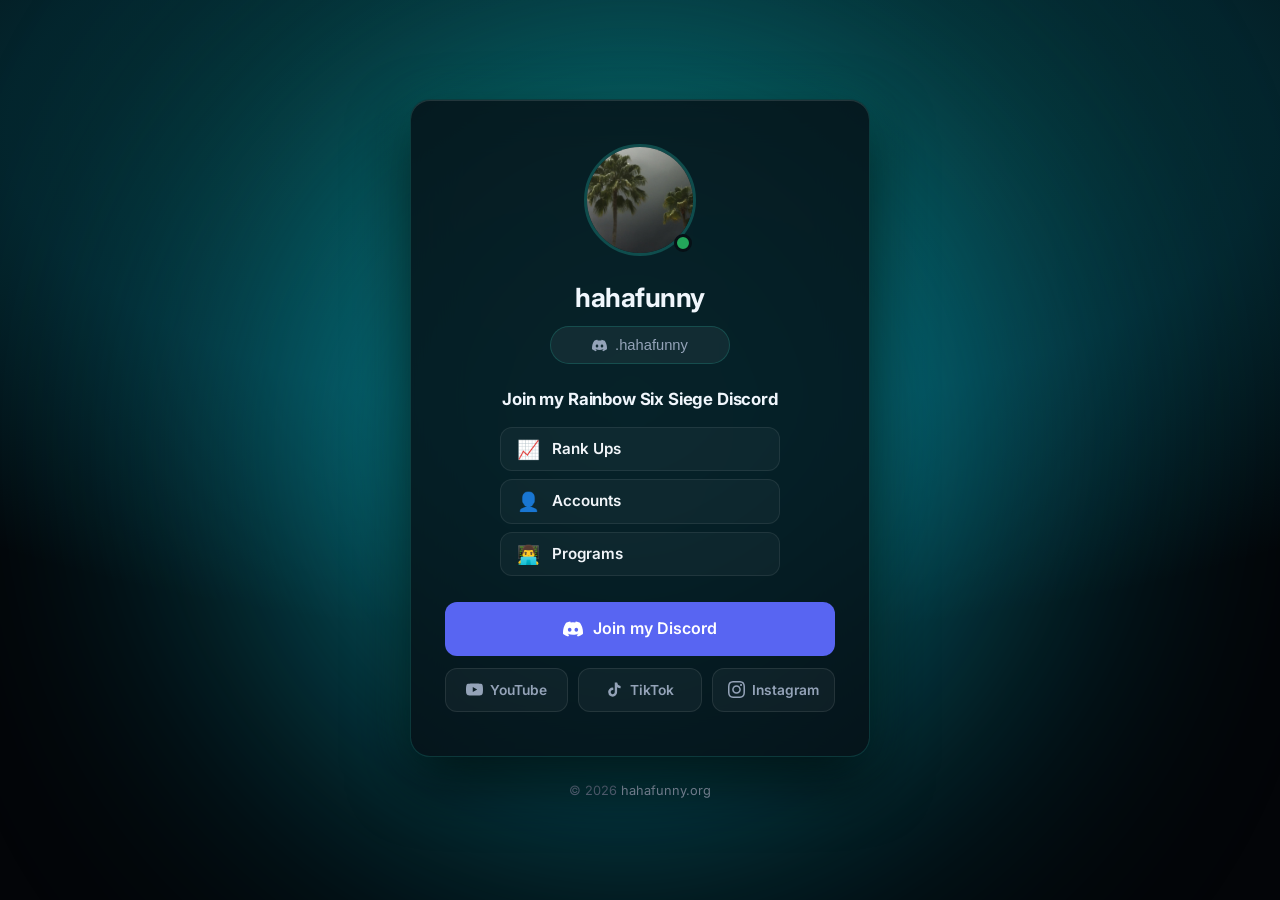
==== commit 4f8ec525: "style: highlight Discord server description with structured perks list" ====
--- a/index.html
+++ b/index.html
@@ -23,7 +23,7 @@
   <link href="https://fonts.googleapis.com/css2?family=Inter:wght@400;500;600;700;800&amp;display=swap" rel="stylesheet">
 
   <!-- Stylesheet (cache-busted) -->
-  <link rel="stylesheet" href="css/style.css?v=20260928-1">
+  <link rel="stylesheet" href="css/style.css?v=20260928-2">
   <link rel="icon" type="image/png" href="assets/profile.png">
 
   <!-- Critical styles for guaranteed ambient teal background rendering & fixed button width -->
@@ -86,10 +86,24 @@
       </button>
 
       <!-- ==========================================================
-           3. SHORT BIO / TAGLINE
-           ========================================================= -->
+           3. DISCORD SERVER DESCRIPTION & PERKS LIST
+           ========================================================== -->
       <section class="bio-section">
-        <p>Join my Community For R6 Accs, R6 Carries and Programs.</p>
+        <p class="bio-title">Join my Rainbow Six Siege Discord</p>
+        <div class="perks-list">
+          <div class="perk-item">
+            <span class="perk-icon">📈</span>
+            <span class="perk-label">Rank Ups</span>
+          </div>
+          <div class="perk-item">
+            <span class="perk-icon">👤</span>
+            <span class="perk-label">Accounts</span>
+          </div>
+          <div class="perk-item">
+            <span class="perk-icon">👨‍💻</span>
+            <span class="perk-label">Programs</span>
+          </div>
+        </div>
       </section>
 
       <!-- ==========================================================
--- a/css/style.css
+++ b/css/style.css
@@ -209,13 +209,60 @@
   letter-spacing: -0.01em;
 }
 
-/* --- Bio Section --- */
+/* --- Bio / Perks Section --- */
 .bio-section {
-  color: var(--text-secondary);
-  font-size: 0.98rem;
-  line-height: 1.6;
-  margin-bottom: 28px;
-  max-width: 360px;
+  width: 100%;
+  margin-bottom: 26px;
+  display: flex;
+  flex-direction: column;
+  align-items: center;
+}
+
+.bio-title {
+  font-size: 1.05rem;
+  font-weight: 700;
+  color: var(--text-primary);
+  margin-bottom: 14px;
+  letter-spacing: -0.01em;
+}
+
+.perks-list {
+  display: flex;
+  flex-direction: column;
+  gap: 8px;
+  width: 100%;
+  max-width: 280px;
+}
+
+.perk-item {
+  display: flex;
+  align-items: center;
+  gap: 12px;
+  background: rgba(255, 255, 255, 0.035);
+  border: 1px solid rgba(255, 255, 255, 0.08);
+  padding: 9px 16px;
+  border-radius: 12px;
+  text-align: left;
+  transition: background-color 0.2s ease, border-color 0.2s ease, transform 0.2s ease;
+}
+
+.perk-item:hover {
+  background: rgba(45, 212, 191, 0.06);
+  border-color: rgba(45, 212, 191, 0.35);
+  transform: translateX(3px);
+}
+
+.perk-icon {
+  font-size: 1.15rem;
+  line-height: 1;
+  display: inline-flex;
+  align-items: center;
+}
+
+.perk-label {
+  font-size: 0.95rem;
+  font-weight: 600;
+  color: #f1f5f9;
 }
 
 /* --- Action Button: Official Discord Color --- */
